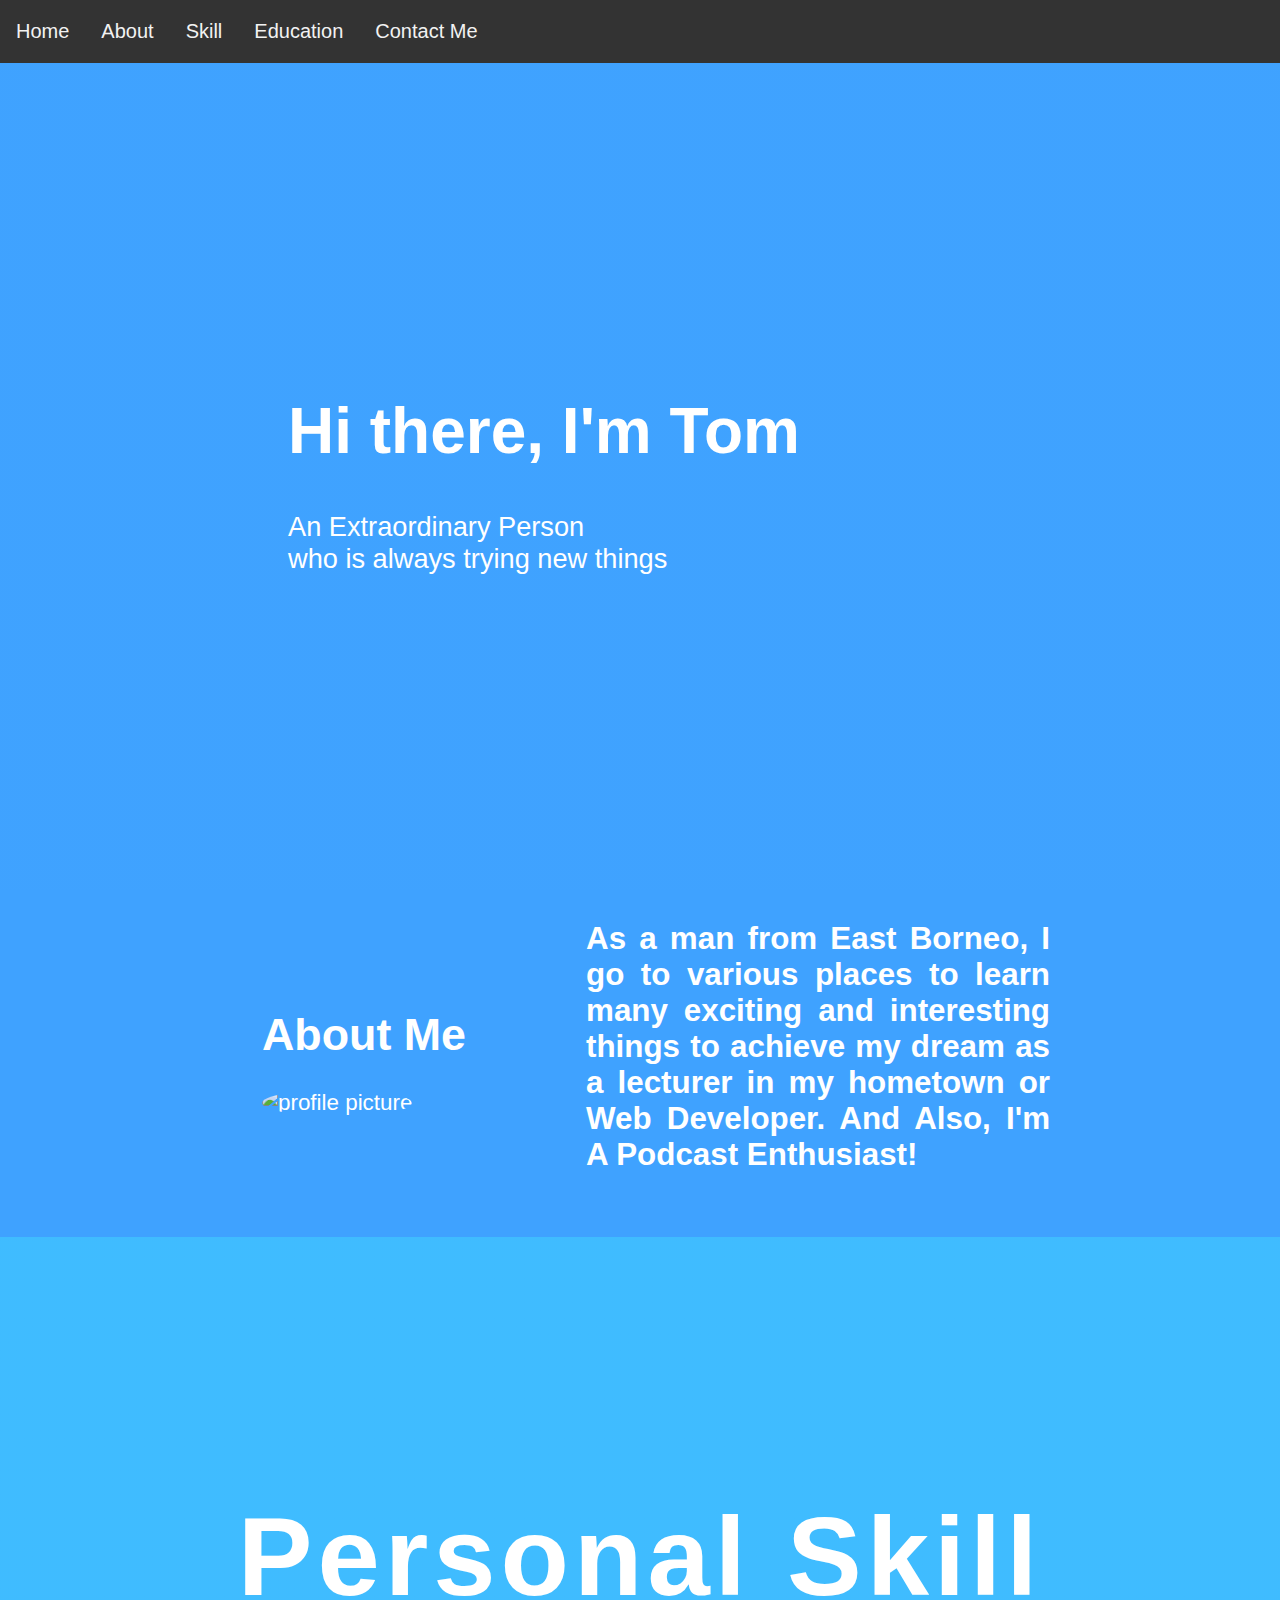
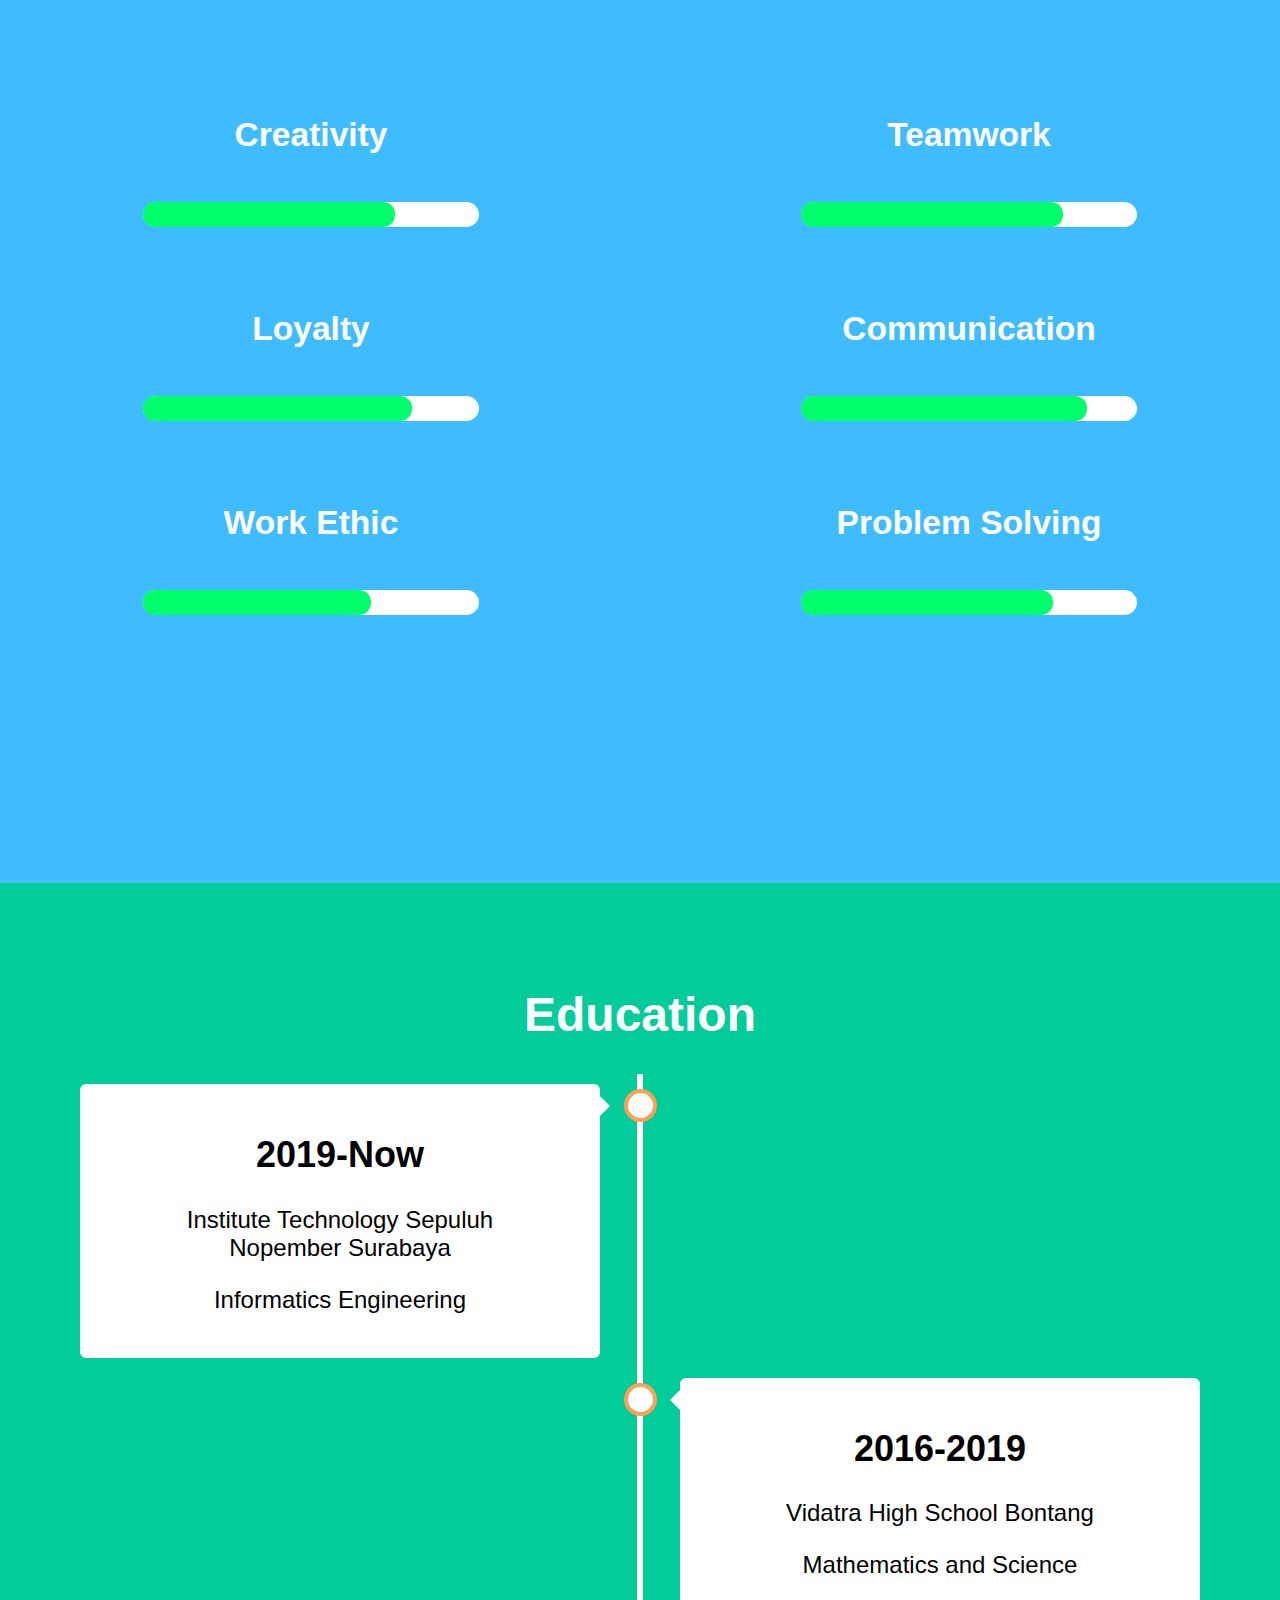
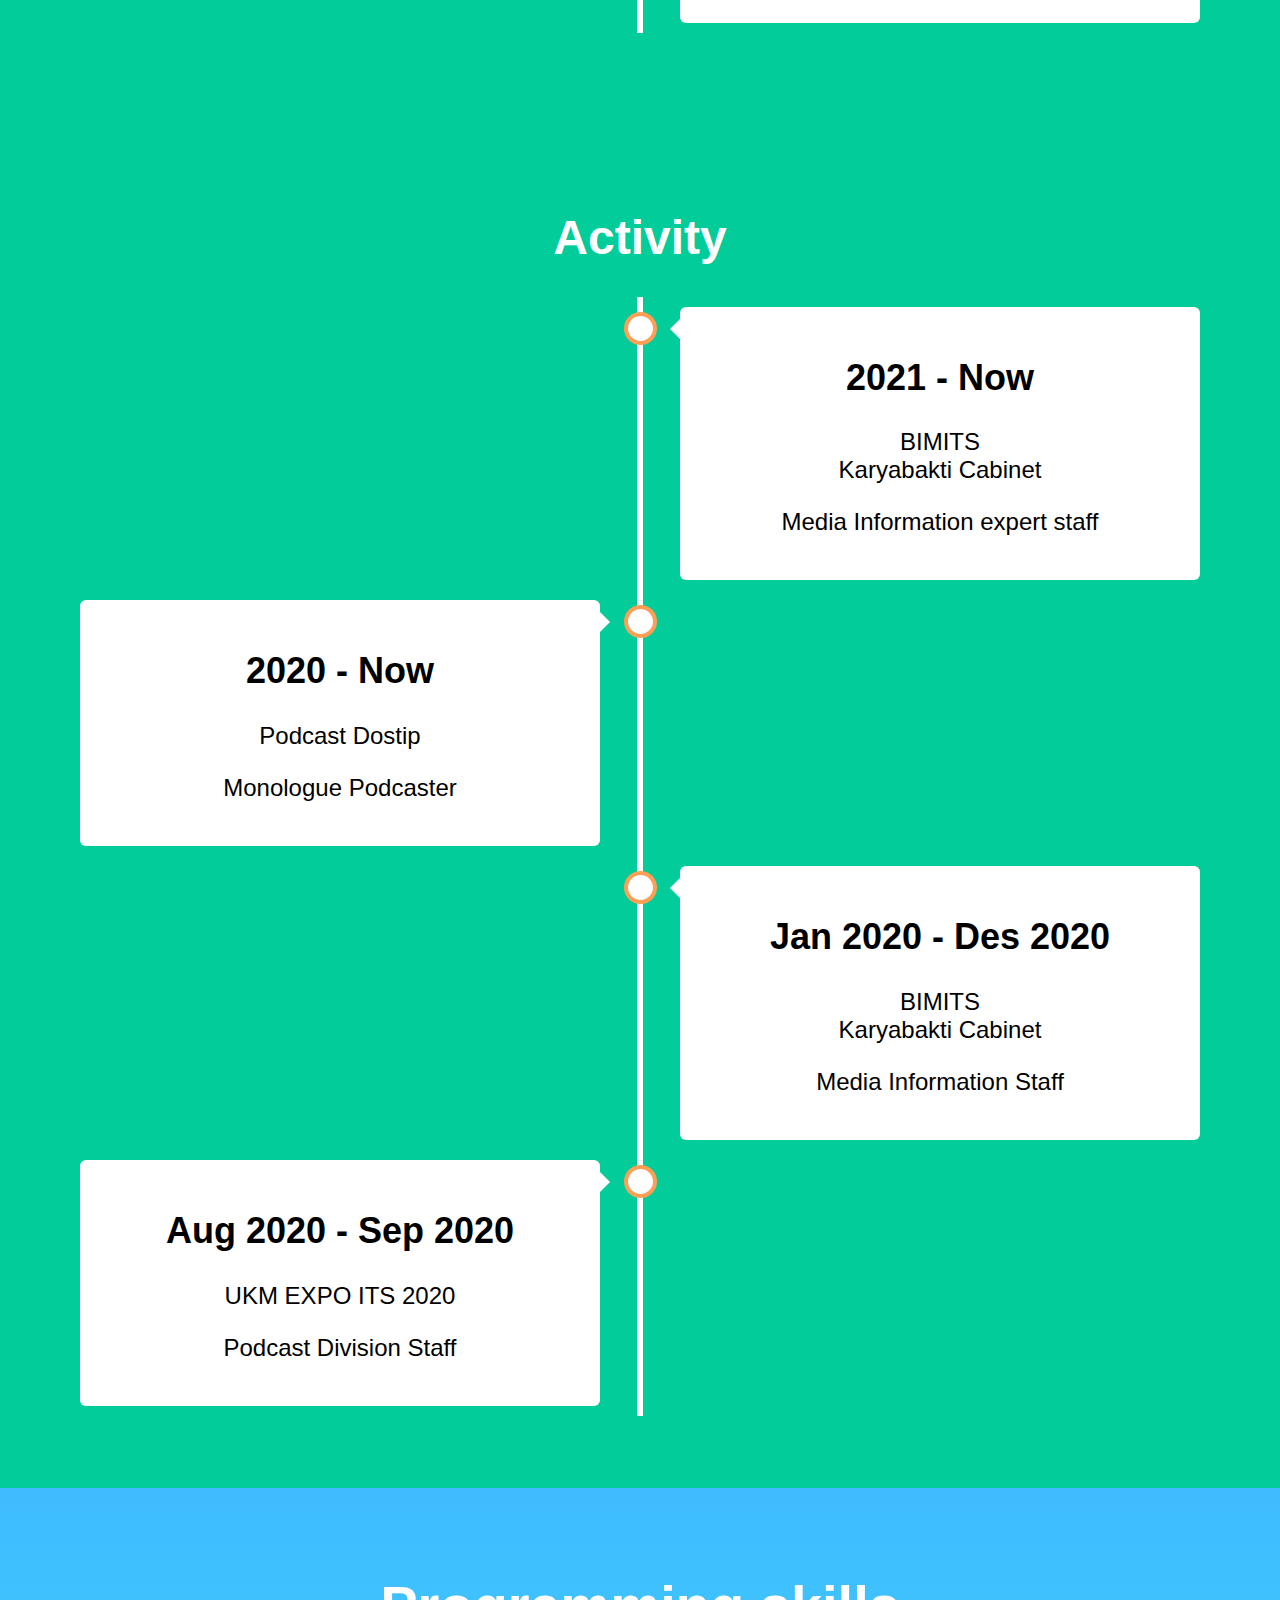
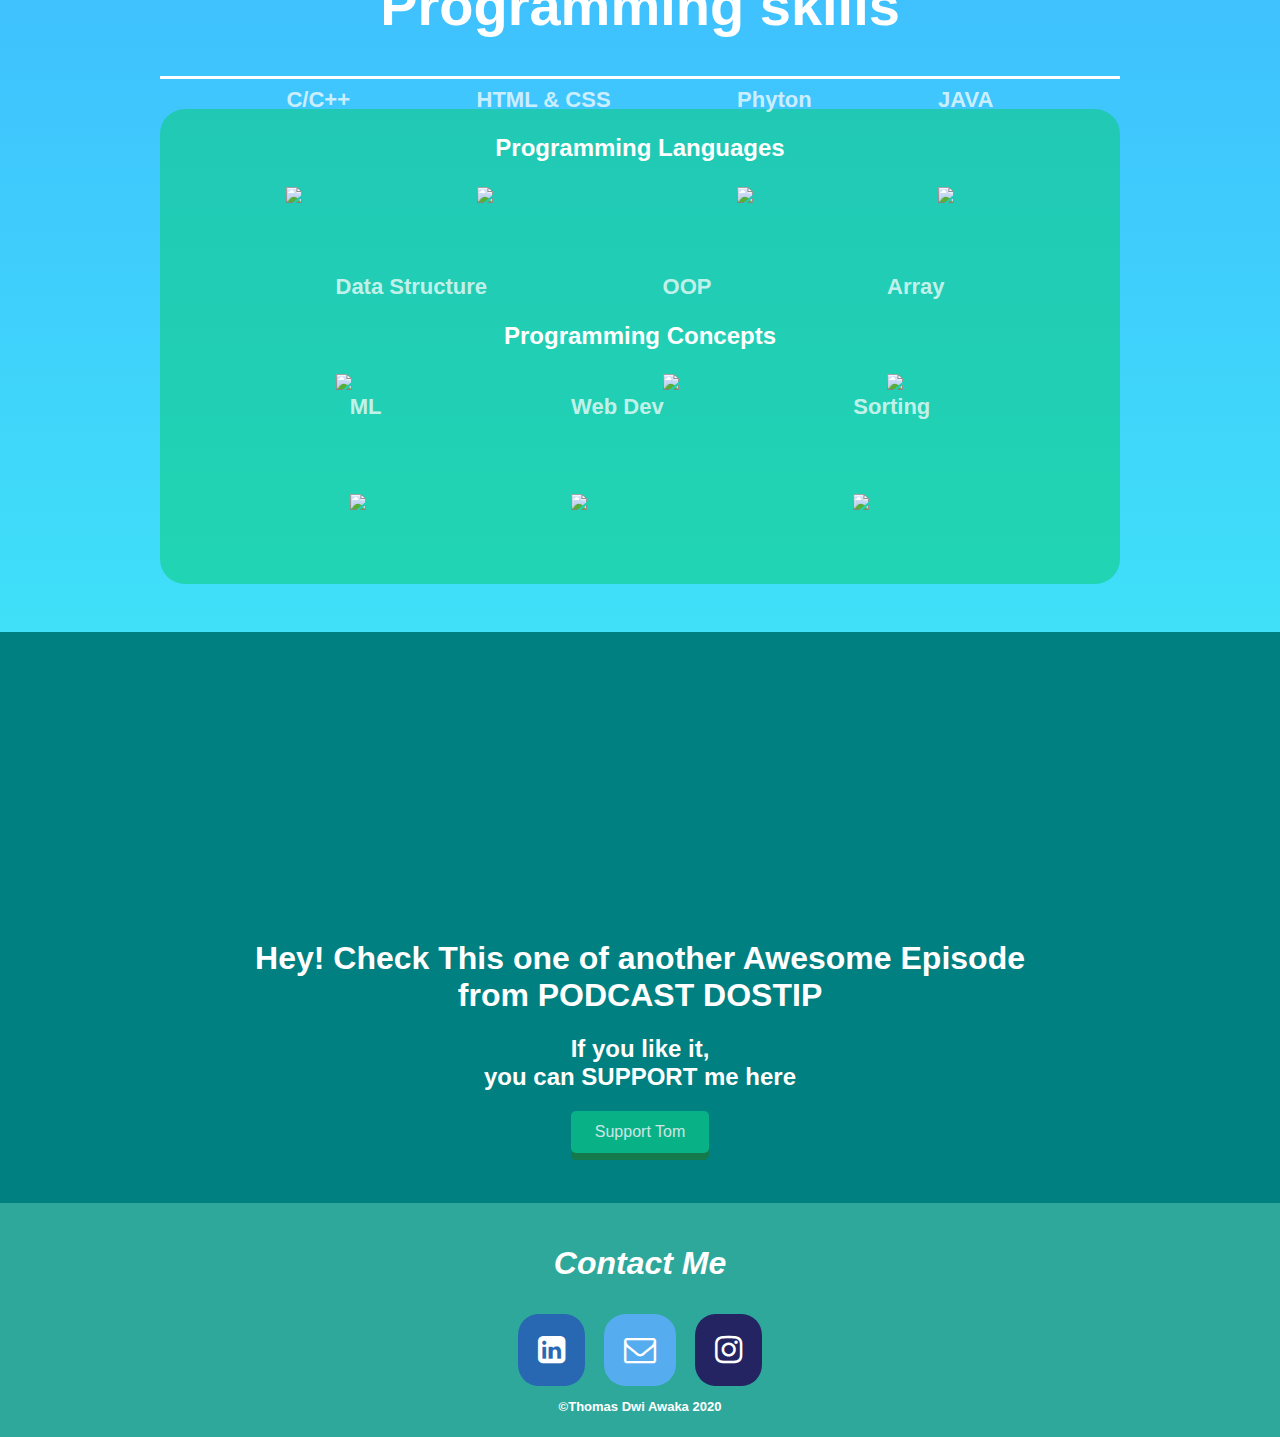
==== index.html @ e201f414 "Update index.html" ====
<!DOCTYPE html>
<html lang="en">
<head>
    <meta charset="UTF-8">
    <meta name="viewport" content="width=device-width, initial-scale=1.0">
    <title>Hello There!</title>
    <link rel="stylesheet" href="stylesheet.css">
    <link rel="stylesheet" href="https://use.fontawesome.com/releases/v5.5.0/css/all.css" integrity="sha384-B4dIYHKNBt8Bc12p+WXckhzcICo0wtJAoU8YZTY5qE0Id1GSseTk6S+L3BlXeVIU" crossorigin="anonymous">
    <link href="https://maxcdn.bootstrapcdn.com/font-awesome/4.7.0/css/font-awesome.min.css" rel="stylesheet" />
</head>
<link rel="icon" href="https://icons.iconarchive.com/icons/inipagi/job-seeker/1024/cv-icon.png" type="image/x-icon">
<body>
    <div class="topnav" id="myTopnav">
        <a href="#section0">Home</a>
        <a href="#section1">About</a>
        <a href="#section2">Skill</a>
        <a href="#section3">Education</a>
        <a href="#section4">Contact Me</a>
    </div>
    <div class="judul" id="section0">
        <div>
            <h1 style="font-size: 4em;">Hi there, I'm Tom</h1>
            <p style="font-size: 1.7em;">An Extraordinary Person<br>who is always trying new things</p>
        </div>
    </div>

    <div class="konten1">
        <div>
            <div class="container1"   id="section1" >
                <div>
                    <h1>About Me</h1>
                    <img src="picture/tom.jpg" alt="profile picture" width="315" height="360">
                </div>    
                <div class="datadiri">  
                    <p>
                        As a man from East Borneo, I go to various places to learn many exciting and interesting things
                        to achieve my dream as a lecturer in my hometown or Web Developer.
                         And Also, I'm A Podcast Enthusiast!
                    </p>
                </div>          
            </div>
        </div>
    </div> 
    <div class="konten2" >
            <div class="container2">
                <div>
                    <h1  id="section2">Personal Skill</h1>
                </div>
            
             <div class="split-kirint">
                <div class="skill">
                    <p>Creativity</p>
                    <progress value="75" max="100"></progress>
                </div>
                <div class="skill">
                    <p>Teamwork</p>
                    <progress value="78" max="100"></progress>
                </div>
                <div class="skill">
                    <p>Loyalty</p>
                    <progress  value="80" max="100"></progress>
                </div>

                    <div>
                        <p>Communication</p>
                        <progress value="85" max="100"></progress>
                    </div>
                    <div>
                        <p >Work Ethic</p>
                        <progress value="68" max="100"></progress>
                    </div>
                    <div>
                        <p>Problem Solving</p>
                        <progress value="75" max="100"></progress>
                    </div>
            </div>       
    </div>
</div>
    <div class="konten3" >
        <h1 id="section3">Education</h1>
    
        <div class="timeline">
            <div class="container left">
                <div class="content">
                    <h2>2019-Now</h2>
                    <p>Institute Technology
                        Sepuluh<br>Nopember Surabaya
                    </p>
                    <p>Informatics Engineering</p>
                </div>
            </div>
            <div class="container right">
                <div class="content">
                  <h2>2016-2019</h2>
                  <p>Vidatra  High School Bontang</p>
                  <p>Mathematics and Science</p>
                </div>
              </div>
        </div>
    </div>
    <div  class="konten3">
        <h1>Activity</h1>
        <div class="timeline">
            <div class="container right">
                <div class="content">
                    <h2>2021 - Now</h2>
                    <p>BIMITS<br>
                        Karyabakti Cabinet
                    </p>
                    <p>Media Information expert staff</p>
                </div>
            </div>
            <div class="container left">
                <div class="content">
                    <h2>2020 - Now</h2>
                    <p>Podcast Dostip
                    </p>
                    <p>Monologue Podcaster</p>
                </div>
            </div>
            <div class="container right">
                <div class="content">
                    <h2>Jan 2020 - Des 2020</h2>
                    <p>BIMITS<br>
                        Karyabakti Cabinet
                    </p>
                    <p>Media Information Staff</p>
                </div>
            </div>
            <div class="container left">
                <div class="content">
                  <h2>Aug 2020 - Sep 2020</h2>
                  <p>UKM EXPO ITS 2020</p>
                  <p>Podcast Division Staff </p>
                </div>
              </div>
        </div>
    </div>
    <div class="konten4">
        <div class="container4" >
            <div class="heading">
                <h1>Programming skills</h1>
            </div>
            
            <div class="bahasa">
                <h2>Programming Languages</h2>
                <div class="container-bhs">
                <div class="bhs">
                <img src="https://prog-8.com/images/html/advanced/jQuery.png">
                <p>C/C++</p>
                </div>
                <div class="bhs">
                    <img src="https://prog-8.com/images/html/advanced/jQuery.png">
                    <p>HTML & CSS</p>
                    </div>
                <div class="bhs">
                <img src="https://prog-8.com/images/html/advanced/jQuery.png">
                <p>Phyton</p>
                </div>
                <div class="bhs">
                    <img src="https://prog-8.com/images/html/advanced/jQuery.png">
                    <p>JAVA</p>
                    </div>
                </div>
                <h2>Programming Concepts</h2>
                <div class="container-bhs">
                    <div class="bhs">
                    <img src="https://prog-8.com/images/html/advanced/php.png">
                    <p>Data Structure</p>
                    </div>
                    <div class="bhs">
                        <img src="https://prog-8.com/images/html/advanced/php.png">
                        <p>OOP</p>
                        </div>
                        <div class="bhs">
                    <img src="https://prog-8.com/images/html/advanced/php.png">
                    <p>Array</p>
                    </div>
                </div>
                <div class="container-bhs">
                    <div class="bhs">
                        <img src="https://prog-8.com/images/html/advanced/php.png">
                        <p>ML</p>
                        </div>
                    <div class="bhs">
                        <img src="https://prog-8.com/images/html/advanced/php.png">
                        <p>Web Dev</p>
                        </div>
                        <div class="bhs">
                            <img src="https://prog-8.com/images/html/advanced/php.png">
                            <p>Sorting</p>
                            </div>
                    </div>
            </div>
        </div>
    </div>
    <div class="konten5" >
        <div id="section4">
            <iframe src="https://open.spotify.com/embed-podcast/show/3lpZRMMvK2L035WlaLeDBH" width="100%" height="232" frameborder="0" allowtransparency="true" allow="encrypted-media"></iframe>
        </div>
        <div class="caption">         
            <h1>Hey! Check This one of another Awesome Episode
            <br> from PODCAST DOSTIP
        </h1>
        <h2> If you like it,<br>
        you can SUPPORT me here
        </h2>
        <div  class="btn-wrapper" >           
            <a href="https://paymentku.com/page/?id=KU20052620794" target="_blank" rel="noopener noreferrer">
                <div class=" btn support" >
                    Support Tom
                </div>
            </a>          
        </div>
    </div>
    </div>
    <div class="sosmed" >
        <address>
        <p>Contact Me</p>
        <a href="https://www.linkedin.com/in/thomas-dwi-a-b5255412b/" target="_blank" rel="noopener noreferrer" class="fa fa-linkedin-square"></a>
        <a href="mailto:mastomcsc23@gmail.com" target="_blank" rel="noopener noreferrer" class="fa fa-envelope-o"></a>
        <a href="https://www.instagram.com/thomasdwi.a/" target="_blank" rel="noopener no refferrer" class="fa fa-instagram"></a>
    </address>
        <p class="Copyright">©Thomas Dwi Awaka 2020</p>
    </div>
</body>
</html>
---- stylesheet.css ----
html {
    scroll-behavior: smooth;
}

body {
    background: rgba(0,132,255,0.5);
    font-family: 'Montserrat', sans-serif;
    margin: 0;
}
.topnav {
    display: block;
    position: sticky;
    overflow: hidden;
    background-color: #333;
    /* animation: navAnimation .8s forwards 0s linear; */
}

.topnav a {
    float: left;
    display: block;
    color: #f2f2f2;
    text-align: center;
    padding: 20px 16px;
    text-decoration: none;
    font-size: 20px;
}

.judul {
    background: linear-gradient(
                rgba(0,132,255,0.5),
                rgba(0,132,255,0.5)),
                url(https://blog.reservasi.com/wp-content/uploads/2016/10/bontang-kalimantan.jpg);
    background-size: cover;            
    padding: 18em;
    color: #fff;
    /* animation: HeaderAnimation .8s forwards 0s ease; */
}

@media only screen and (max-width:800px){
  .judul{
    padding: 5em;
    text-align: center;
  }

}

.konten1 {
    background: rgba(0,132,255,0.5);
    padding: 0em 10em 2em 12em;
    color: white;
    
    /* animation: konten1Animation .8s forwards 0s linear; */
}

.container1{
  border-top: 10% ;
    display: flex;
    align-items: center;
    flex-direction: row;
    justify-content: space-evenly;
    font-size: 1.4em;
    
}


.container1 h1{
    text-align: center;
}

.container1 img {
    border-radius: 50%;
    max-width: 100%;
    height: auto;
}


.datadiri {
    margin-left: 50px;
    font-weight: bold;
    max-width: 50%;
    font-size: 1.4em;
    text-align: justify;
}
  
  /* If the screen size is 600px wide or less, set the font-size of <div> to 30px */
  @media screen and (max-width: 800px) {
    .container1{
      font-size: small;
    }
    .datadiri {
      font-size: medium;
    }
  }
  .konten2 {
    padding: 180px 0 100px 0;
    background: linear-gradient(
                rgba(0, 183, 255, 0.5),
                rgba(0, 183, 255, 0.5)),
                url(http://www.socialsamosa.com/wp-content/uploads/2014/08/office-teamwork-agency.jpg);
    background-size: cover;
    color: white;
    text-align: center;
    /* animation: konten1Animation .8s forwards 0s linear; */
}

.container2{
    
    padding : 0 15px;
    margin: 0 auto;
    width: 80%;
    font-size: 1.4em;
}

.container2 h1{
    font-size: 5em;
    text-align: center;
    margin-bottom: 80px;
    letter-spacing: 5px;

}

progress {
    display: block;
    margin: 2em auto;
    background-color: white;
    border-radius: 14px;
  }

  progress::-moz-progress-bar {
    border-radius: 12px;
    background: whitesmoke ;
  }
  @media screen and (-webkit-min-device-pixel-ratio:0) {
    progress {
      height: 25px;
    }
  }
  progress::-webkit-progress-bar {
      background: transparent;
  }  
  progress::-webkit-progress-value {  
    border-radius: 12px;
    background: #00ff6a ;
  }   

  .split-kirint { 
    position: relative;
    display: flex;
    flex-wrap: wrap;
    justify-content: space-between;
    line-height: 1px;
    text-align: center;
    font-size: 1.5em;
    font-weight: bold;
    margin-bottom: 100px;
}
@media screen and (max-width: 800px) {
  .split-kirint {
    justify-content: center;
    margin-bottom: 0px;
  } 
}
.konten3 {
  background-color: rgb(2, 204, 153);
  padding-top: 3em;
  padding-bottom: 3em;
  text-align: center;
  font-size: 1.5em;
  
}

.konten3 h1 {
  color : white;
}

* {
  box-sizing: border-box;
}

/* Garis Timeline */
.timeline {
  position: relative;
  max-width: 1200px;
  margin: 0 auto;
}

/* Garis Timeline */
.timeline::after {
  content: '';
  position: absolute;
  width: 6px;
  background-color: rgb(255, 255, 255);
  top: 0;
  bottom: 0;
  left: 50%;
  margin-left: -3px;
}

/* letak container putih*/
.container {
  padding: 10px 40px;
  position: relative;
  background-color: inherit;
  width: 50%;
}

/* lingkaran pada timeline */
.container::after {
  content: '';
  position: absolute;
  width: 25px;
  height: 25px;
  right: -17px;
  background-color: white;
  border: 4px solid #FF9F55;
  top: 15px;
  border-radius: 50%;
  z-index: 1;
}

/* untuk box kiri */
.left {
  left: 0;
}

/* untuk box kanan*/
.right {
  left: 50%;
}

/* menambahkan panah untuk box kiri */
.left::before {
  content: " ";
  height: 0;
  position: absolute;
  top: 22px;
  width: 0;
  z-index: 1;
  right: 30px;
  border: medium solid white;
  border-width: 10px 0 10px 10px;
  border-color: transparent transparent transparent white;
}

/*menambahkan panah untuk box kanan */
.right::before {
  content: " ";
  height: 0;
  position: absolute;
  top: 22px;
  width: 0;
  z-index: 1;
  left: 30px;
  border: medium solid white;
  border-width: 10px 10px 10px 0;
  border-color: transparent white transparent transparent;
}

/* memastikan lingkaran untuk container kanan*/
.right::after {
  left: -16px;
}

/* untuk isi konten */
.content {
  padding: 20px 30px;
  background-color: white;
  position: relative;
  border-radius: 6px;
}


/* Media queries - Responsive timeline jika lebar dibawah 600px */
@media screen and (max-width: 600px) {
/* timeline akan dibuat dikiri*/
  .timeline::after {
    left: 31px;
  }

/* Kontainer dibuat full-width */
  .container {
    width: 100%;
    padding-left: 70px;
    padding-right: 25px;
  }

/* Pastikan semua panah mengarah ke kiri*/
  .container::before {
    left: 60px;
    border: medium solid white;
    border-width: 10px 10px 10px 0;
    border-color: transparent white transparent transparent;
  }

/* untuk memastikan semua lingkaran ada spot yang sama */
  .left::after, .right::after {
    left: 15px;
  }

/* container kanan dibuat menyerupai container kiri */
  .right {
    left: 0%;
  }
}

.konten4{
  padding: 3em 10em; 
  background: linear-gradient(
                rgba(0, 183, 255, 0.5),
                rgba(0, 255, 242, 0.5)),
                url(https://www.techmagazines.net/wp-content/uploads/2019/10/Computer-Programming.jpg);
    background-size: cover;
    color: #fff;   
}

.heading {
  font-size: 28px;
  text-align: center;
  border-bottom-style: solid;
}



.bhs{
  margin-top: 30px;
  margin-bottom: 0px;
}
.bahasa {
  margin-top: 30px;
  background-color: rgba(3, 204, 110,0.5);
  border-radius: 25px;
}
.bahasa p {
  position: relative;
  top: -142px;
  text-align: center;
  color : rgba(255, 255, 255, 0.74);
  font-weight: bold;
  font-size: 22px;
}


.bahasa h2 {
  text-align: center;
  position: relative;
  top: 25px;
  bottom: 35px;
}

.container-bhs {
  display: flex;
  flex-wrap: wrap;
  justify-content: space-evenly;
}

.konten5{
  padding: 50px 100px ;
  background-color: teal;
}

.caption {
  color: white;
  text-align: center;
  margin: auto;
}

.btn{
  padding : 12px 24px;
  color : white;
  display : inline-block;
  opacity : 0.8;
  border-radius: 5px;
  cursor: pointer;
  box-shadow: 0 7px #1a7940;
}
.btn:hover  {
  opacity : 1;
}

.btn:active {
  box-shadow: none;
  position: relative;
  top: 7px;
}

.support {
  background-color : #0abe88;
}

.sosmed {
  background-color: rgb(47, 168, 156);
  padding: 10px ;
  color: white;
  text-align: center;
  font-size: 2em;
  font-weight: bold;
}


.fa {
  padding: 20px;
  font-size: 30px;
  /* width: 30px; */
  text-align: center;
  text-decoration: none;
  border-radius: 30%;
}

.fa:hover {
  opacity: 0.7;
}

.fa-linkedin-square      {
  background: #2867B2;
  color: white;
}

.fa-envelope-o {
  background: #55ACEE;
  color: white;
  margin: 0 10px;
}

.fa-instagram {
  background: rgb(35, 36, 97);
  color: white;
}

.Copyright {
  font-size: small;
}
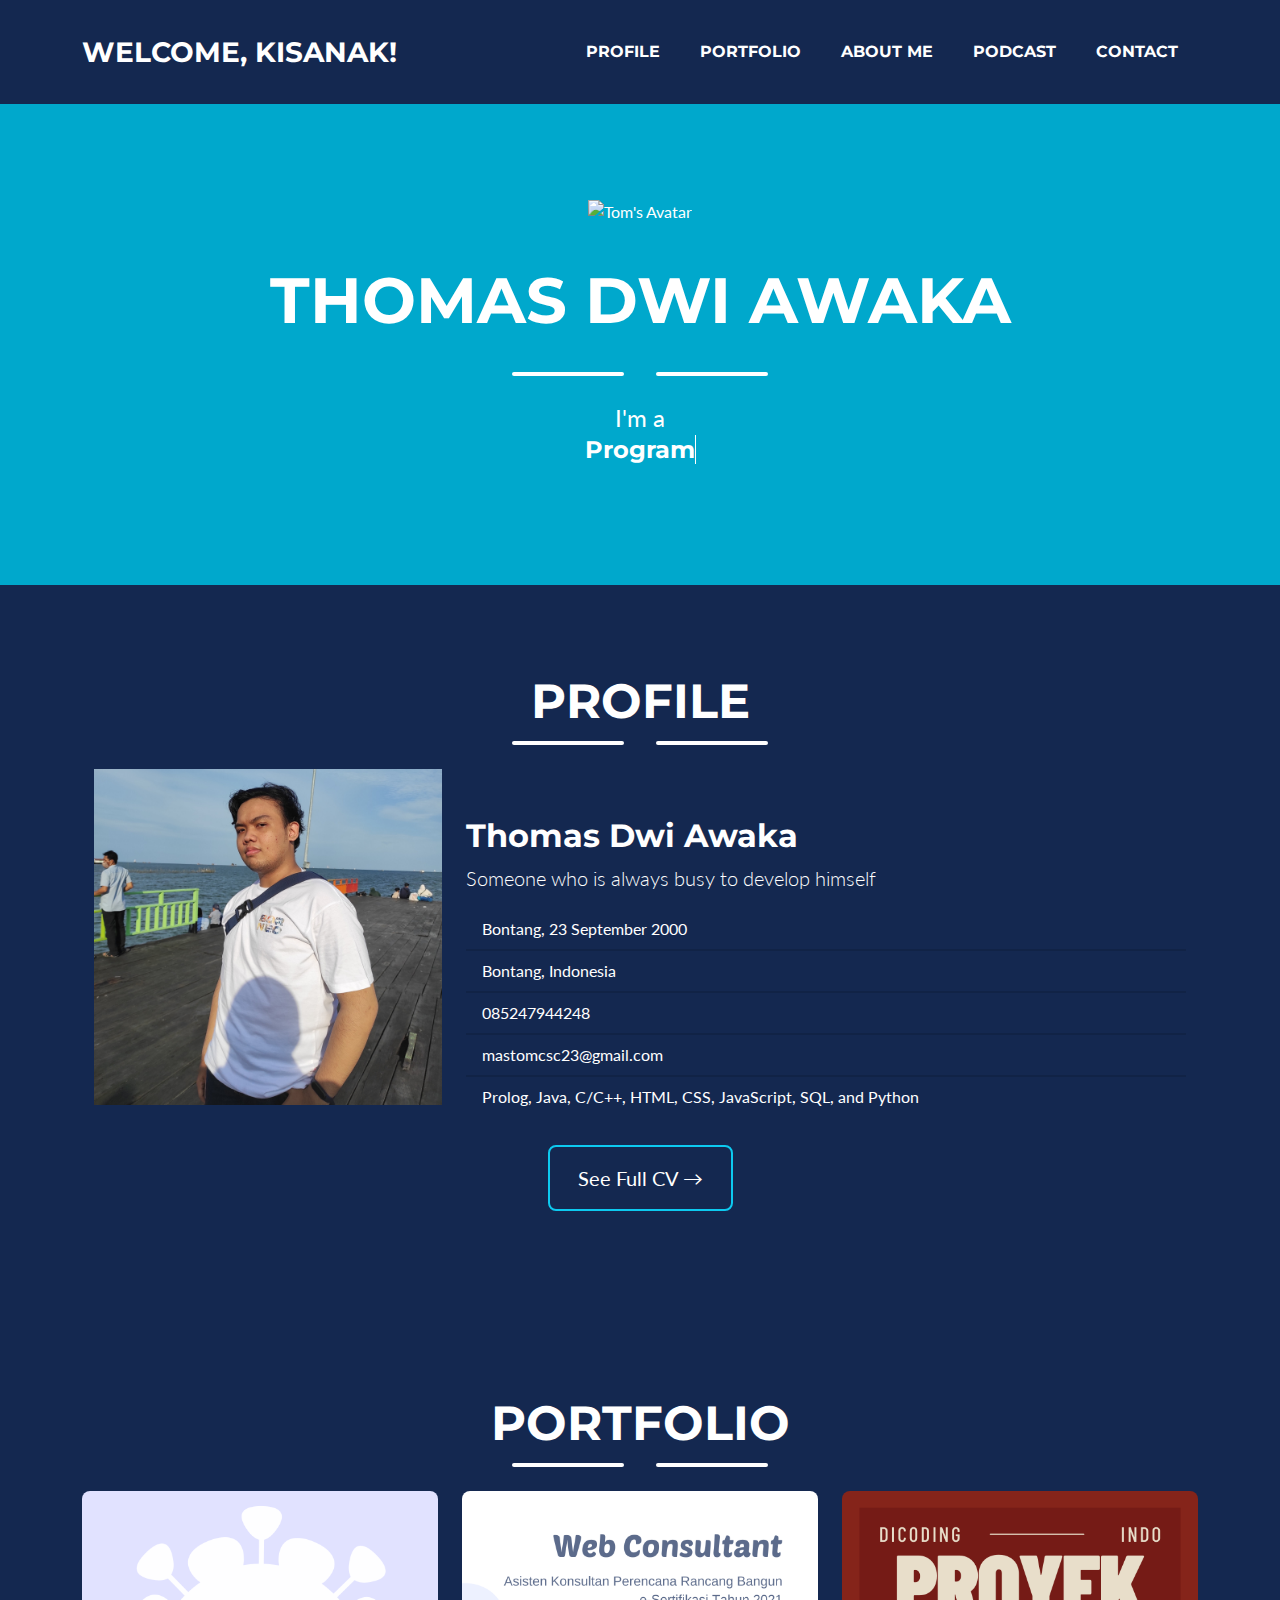
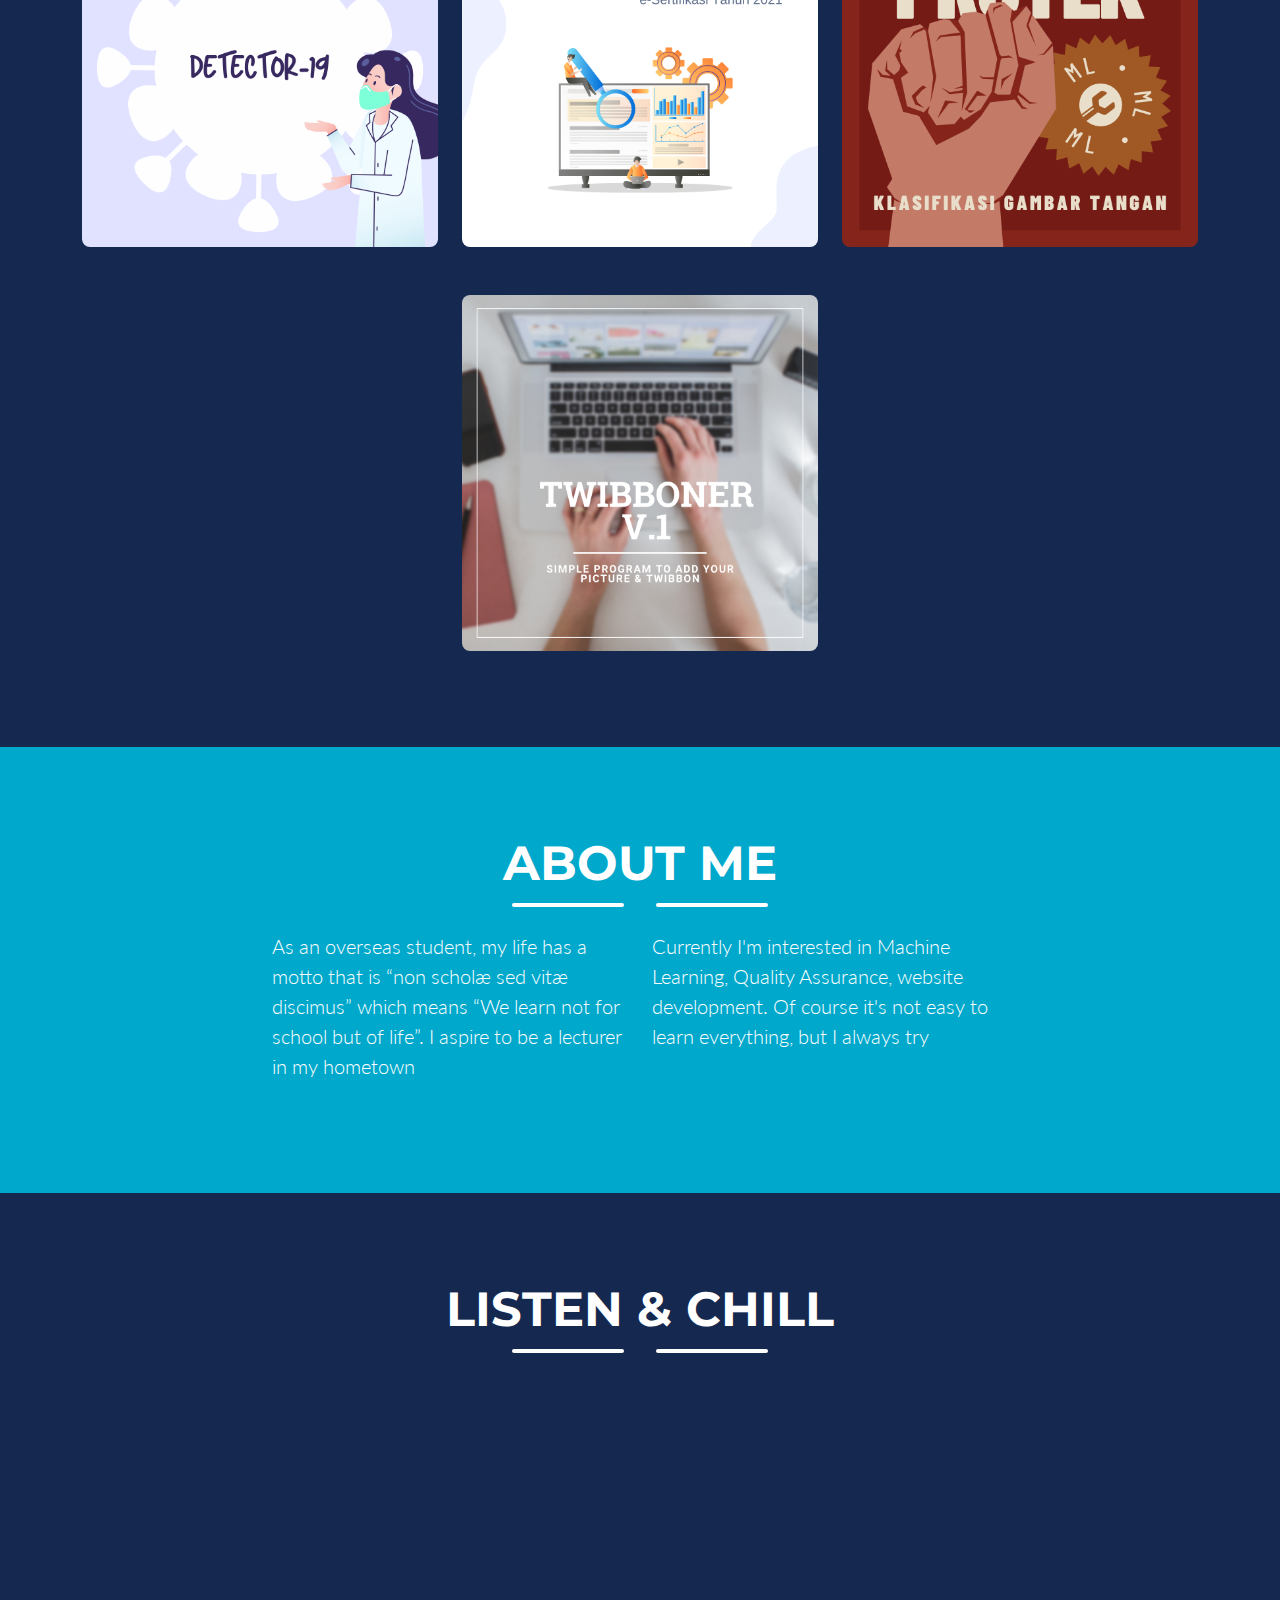
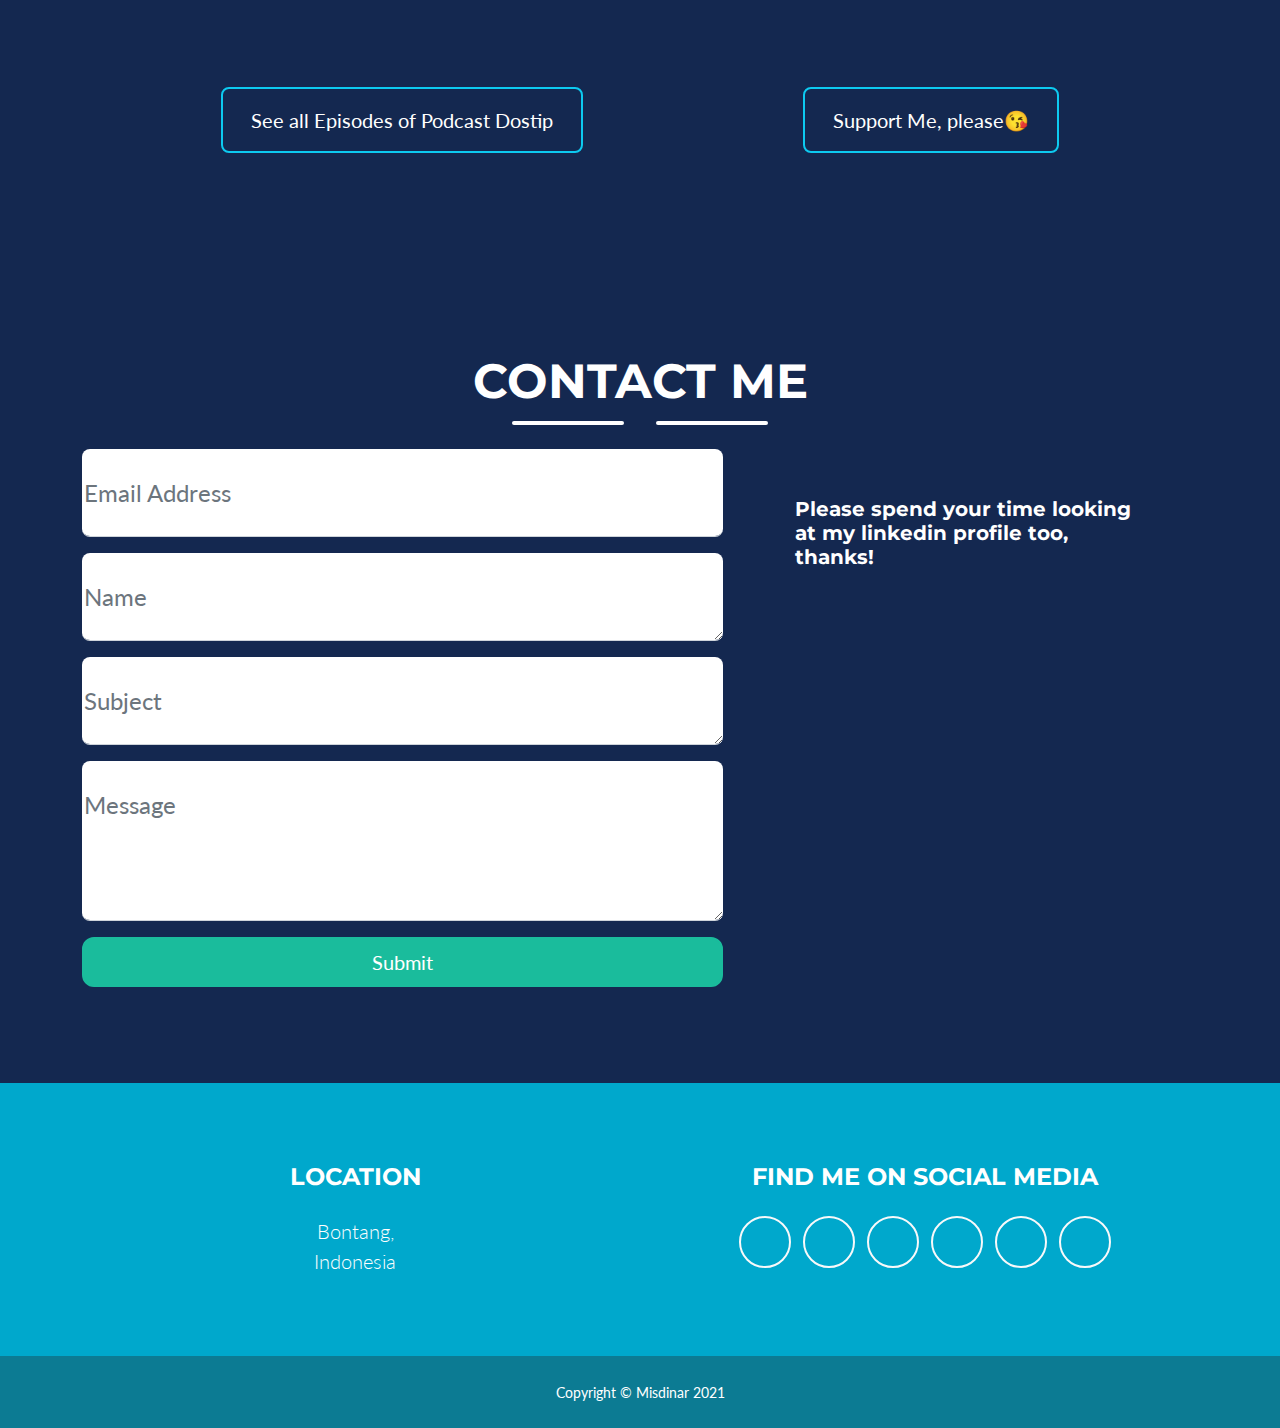
==== commit fdb7689d: "new version of my portfolio website" ====
--- a/index.html
+++ b/index.html
@@ -1,227 +1,247 @@
-<!DOCTYPE html>
-<html lang="en">
-<head>
-    <meta charset="UTF-8">
-    <meta name="viewport" content="width=device-width, initial-scale=1.0">
-    <title>Hello There!</title>
-    <link rel="stylesheet" href="stylesheet.css">
-    <link rel="stylesheet" href="https://use.fontawesome.com/releases/v5.5.0/css/all.css" integrity="sha384-B4dIYHKNBt8Bc12p+WXckhzcICo0wtJAoU8YZTY5qE0Id1GSseTk6S+L3BlXeVIU" crossorigin="anonymous">
-    <link href="https://maxcdn.bootstrapcdn.com/font-awesome/4.7.0/css/font-awesome.min.css" rel="stylesheet" />
-</head>
-<link rel="icon" href="https://icons.iconarchive.com/icons/inipagi/job-seeker/1024/cv-icon.png" type="image/x-icon">
-<body>
-    <div class="topnav" id="myTopnav">
-        <a href="#section0">Home</a>
-        <a href="#section1">About</a>
-        <a href="#section2">Skill</a>
-        <a href="#section3">Education</a>
-        <a href="#section4">Contact Me</a>
-    </div>
-    <div class="judul" id="section0">
-        <div>
-            <h1 style="font-size: 4em;">Hi there, I'm Tom</h1>
-            <p style="font-size: 1.7em;">An Extraordinary Person<br>who is always trying new things</p>
-        </div>
-    </div>
-
-    <div class="konten1">
-        <div>
-            <div class="container1"   id="section1" >
-                <div>
-                    <h1>About Me</h1>
-                    <img src="picture/tom.jpg" alt="profile picture" width="315" height="360">
-                </div>    
-                <div class="datadiri">  
-                    <p>
-                        As a man from East Borneo, I go to various places to learn many exciting and interesting things
-                        to achieve my dream as a lecturer in my hometown or Web Developer.
-                         And Also, I'm A Podcast Enthusiast!
-                    </p>
-                </div>          
-            </div>
-        </div>
-    </div> 
-    <div class="konten2" >
-            <div class="container2">
-                <div>
-                    <h1  id="section2">Personal Skill</h1>
-                </div>
-            
-             <div class="split-kirint">
-                <div class="skill">
-                    <p>Creativity</p>
-                    <progress value="75" max="100"></progress>
-                </div>
-                <div class="skill">
-                    <p>Teamwork</p>
-                    <progress value="78" max="100"></progress>
-                </div>
-                <div class="skill">
-                    <p>Loyalty</p>
-                    <progress  value="80" max="100"></progress>
-                </div>
-
-                    <div>
-                        <p>Communication</p>
-                        <progress value="85" max="100"></progress>
-                    </div>
-                    <div>
-                        <p >Work Ethic</p>
-                        <progress value="68" max="100"></progress>
-                    </div>
-                    <div>
-                        <p>Problem Solving</p>
-                        <progress value="75" max="100"></progress>
-                    </div>
-            </div>       
-    </div>
-</div>
-    <div class="konten3" >
-        <h1 id="section3">Education</h1>
-    
-        <div class="timeline">
-            <div class="container left">
-                <div class="content">
-                    <h2>2019-Now</h2>
-                    <p>Institute Technology
-                        Sepuluh<br>Nopember Surabaya
-                    </p>
-                    <p>Informatics Engineering</p>
-                </div>
-            </div>
-            <div class="container right">
-                <div class="content">
-                  <h2>2016-2019</h2>
-                  <p>Vidatra  High School Bontang</p>
-                  <p>Mathematics and Science</p>
-                </div>
-              </div>
-        </div>
-    </div>
-    <div  class="konten3">
-        <h1>Activity</h1>
-        <div class="timeline">
-            <div class="container right">
-                <div class="content">
-                    <h2>2021 - Now</h2>
-                    <p>BIMITS<br>
-                        Karyabakti Cabinet
-                    </p>
-                    <p>Media Information expert staff</p>
-                </div>
-            </div>
-            <div class="container left">
-                <div class="content">
-                    <h2>2020 - Now</h2>
-                    <p>Podcast Dostip
-                    </p>
-                    <p>Monologue Podcaster</p>
-                </div>
-            </div>
-            <div class="container right">
-                <div class="content">
-                    <h2>Jan 2020 - Des 2020</h2>
-                    <p>BIMITS<br>
-                        Karyabakti Cabinet
-                    </p>
-                    <p>Media Information Staff</p>
-                </div>
-            </div>
-            <div class="container left">
-                <div class="content">
-                  <h2>Aug 2020 - Sep 2020</h2>
-                  <p>UKM EXPO ITS 2020</p>
-                  <p>Podcast Division Staff </p>
-                </div>
-              </div>
-        </div>
-    </div>
-    <div class="konten4">
-        <div class="container4" >
-            <div class="heading">
-                <h1>Programming skills</h1>
-            </div>
-            
-            <div class="bahasa">
-                <h2>Programming Languages</h2>
-                <div class="container-bhs">
-                <div class="bhs">
-                <img src="https://prog-8.com/images/html/advanced/jQuery.png">
-                <p>C/C++</p>
-                </div>
-                <div class="bhs">
-                    <img src="https://prog-8.com/images/html/advanced/jQuery.png">
-                    <p>HTML & CSS</p>
-                    </div>
-                <div class="bhs">
-                <img src="https://prog-8.com/images/html/advanced/jQuery.png">
-                <p>Phyton</p>
-                </div>
-                <div class="bhs">
-                    <img src="https://prog-8.com/images/html/advanced/jQuery.png">
-                    <p>JAVA</p>
-                    </div>
-                </div>
-                <h2>Programming Concepts</h2>
-                <div class="container-bhs">
-                    <div class="bhs">
-                    <img src="https://prog-8.com/images/html/advanced/php.png">
-                    <p>Data Structure</p>
-                    </div>
-                    <div class="bhs">
-                        <img src="https://prog-8.com/images/html/advanced/php.png">
-                        <p>OOP</p>
-                        </div>
-                        <div class="bhs">
-                    <img src="https://prog-8.com/images/html/advanced/php.png">
-                    <p>Array</p>
-                    </div>
-                </div>
-                <div class="container-bhs">
-                    <div class="bhs">
-                        <img src="https://prog-8.com/images/html/advanced/php.png">
-                        <p>ML</p>
-                        </div>
-                    <div class="bhs">
-                        <img src="https://prog-8.com/images/html/advanced/php.png">
-                        <p>Web Dev</p>
-                        </div>
-                        <div class="bhs">
-                            <img src="https://prog-8.com/images/html/advanced/php.png">
-                            <p>Sorting</p>
-                            </div>
-                    </div>
-            </div>
-        </div>
-    </div>
-    <div class="konten5" >
-        <div id="section4">
-            <iframe src="https://open.spotify.com/embed-podcast/show/3lpZRMMvK2L035WlaLeDBH" width="100%" height="232" frameborder="0" allowtransparency="true" allow="encrypted-media"></iframe>
-        </div>
-        <div class="caption">         
-            <h1>Hey! Check This one of another Awesome Episode
-            <br> from PODCAST DOSTIP
-        </h1>
-        <h2> If you like it,<br>
-        you can SUPPORT me here
-        </h2>
-        <div  class="btn-wrapper" >           
-            <a href="https://paymentku.com/page/?id=KU20052620794" target="_blank" rel="noopener noreferrer">
-                <div class=" btn support" >
-                    Support Tom
-                </div>
-            </a>          
-        </div>
-    </div>
-    </div>
-    <div class="sosmed" >
-        <address>
-        <p>Contact Me</p>
-        <a href="https://www.linkedin.com/in/thomas-dwi-a-b5255412b/" target="_blank" rel="noopener noreferrer" class="fa fa-linkedin-square"></a>
-        <a href="mailto:mastomcsc23@gmail.com" target="_blank" rel="noopener noreferrer" class="fa fa-envelope-o"></a>
-        <a href="https://www.instagram.com/thomasdwi.a/" target="_blank" rel="noopener no refferrer" class="fa fa-instagram"></a>
-    </address>
-        <p class="Copyright">©Thomas Dwi Awaka 2020</p>
-    </div>
-</body>
-</html>
+<!doctype html>
+<html lang="en">
+  <head>
+    <!-- Required meta tags -->
+    <meta charset="utf-8">
+    <meta name="viewport" content="width=device-width, initial-scale=1, shrink-to-fit=no">
+
+    <!-- Core theme CSS (includes Bootstrap)-->
+    <link rel="stylesheet" href="assets/fontawesome-free-5.8.1-web/fontawesome-free-5.8.1-web/css/all.css"/>
+    <link href="css/styles.css" rel="stylesheet"/>
+    <link href="css/custom.css" rel="stylesheet"/>
+    <!-- <link href="css/all.css" rel="stylesheet"/> -->
+    <link rel="icon" type="image/x-icon" href="assets\notebook.png"/>
+    <!-- Font Awesome icons (free version)-->
+    <script src="https://use.fontawesome.com/releases/v5.15.1/js/all.js" crossorigin="anonymous"></script>
+    <!-- linkedin -->
+    <script src="https://platform.linkedin.com/badges/js/profile.js" async defer type="text/javascript"></script>
+    <!-- Google fonts-->
+    <link href="https://fonts.googleapis.com/css?family=Montserrat:400,700" rel="stylesheet" type="text/css"/>
+    <link href="https://fonts.googleapis.com/css?family=Lato:400,700,400italic,700italic" rel="stylesheet" type="text/css"/>   
+    <title>Portofolio - Thomas Dwi</title>
+  </head>
+  <body id="page-top" class="bg-secondary">
+    <!-- Optional JavaScript; choose one of the two! -->
+
+    <!-- Option 1: jQuery and Bootstrap Bundle (includes Popper) -->
+    <!-- <script src="https://code.jquery.com/jquery-3.5.1.slim.min.js" integrity="sha384-DfXdz2htPH0lsSSs5nCTpuj/zy4C+OGpamoFVy38MVBnE+IbbVYUew+OrCXaRkfj" crossorigin="anonymous"></script>
+    <script src="https://cdn.jsdelivr.net/npm/bootstrap@4.5.3/dist/js/bootstrap.bundle.min.js" integrity="sha384-ho+j7jyWK8fNQe+A12Hb8AhRq26LrZ/JpcUGGOn+Y7RsweNrtN/tE3MoK7ZeZDyx" crossorigin="anonymous"></script> -->
+
+    <!-- Option 2: jQuery, Popper.js, and Bootstrap JS
+    <script src="https://code.jquery.com/jquery-3.5.1.slim.min.js" integrity="sha384-DfXdz2htPH0lsSSs5nCTpuj/zy4C+OGpamoFVy38MVBnE+IbbVYUew+OrCXaRkfj" crossorigin="anonymous"></script>
+    <script src="https://cdn.jsdelivr.net/npm/popper.js@1.16.1/dist/umd/popper.min.js" integrity="sha384-9/reFTGAW83EW2RDu2S0VKaIzap3H66lZH81PoYlFhbGU+6BZp6G7niu735Sk7lN" crossorigin="anonymous"></script>
+    <script src="https://cdn.jsdelivr.net/npm/bootstrap@4.5.3/dist/js/bootstrap.min.js" integrity="sha384-w1Q4orYjBQndcko6MimVbzY0tgp4pWB4lZ7lr30WKz0vr/aWKhXdBNmNb5D92v7s" crossorigin="anonymous"></script>
+    -->
+    <nav class="navbar navbar-expand-lg bg-secondary text-uppercase fixed-top" id="mainNav">
+    <div class="container">
+        <!-- Content here -->
+        <a href="#page-top" title="Home" class="navbar-brand js-scroll-trigger">Welcome, Kisanak!</a>
+        <button
+          title="Toggle Navbar"
+          class="navbar-toggler navbar-toggler-right text-uppercase font-weight-bold bg-primary text-white rounded"
+          type="button"
+          data-toggle="collapse"
+          data-target="#navbarResponsive"
+          aria-controls="navbarResponsive"
+          aria-expanded="false"
+          aria-label="Toggle navigation"
+        > Menu
+        <i class="fas fa-bars"></i>
+    </button>
+    <div class="collapse navbar-collapse" id="navbarResponsive">
+        <ul class="navbar-nav ms-auto">
+          <li class="nav-item mx-0 mx-lg-1">
+            <a
+              title="Go to Thomas's Resume"
+              class="nav-link py-3 px-0 px-lg-3 rounded js-scroll-trigger"
+              href="#resume"
+              >Profile</a
+            >
+          </li>
+          <li class="nav-item mx-0 mx-lg-1">
+            <a
+              title="Go to Thomas's Portofolio"
+              class="nav-link py-3 px-0 px-lg-3 rounded js-scroll-trigger"
+              href="#portfolio"
+              >Portfolio</a
+            >
+          </li>
+          <li class="nav-item mx-0 mx-lg-1">
+            <a
+              title="About Thomas"
+              class="nav-link py-3 px-0 px-lg-3 rounded js-scroll-trigger"
+              href="#about"
+              >About Me</a
+            >
+          </li>
+          <li class="nav-item mx-0 mx-lg-1">
+            <a
+              title="Listen an episode now"
+              class="nav-link py-3 px-0 px-lg-3 rounded js-scroll-trigger"
+              href="#podcast"
+              >Podcast</a
+            >
+          </li>
+          <li class="nav-item mx-0 mx-lg-1">
+            <a
+              title="Contact Thomas Dwi Awaka"
+              class="nav-link py-3 px-0 px-lg-3 rounded js-scroll-trigger"
+              href="#contact"
+              >Contact</a
+            >
+          </li>
+        </ul>
+      </div>
+    </nav>
+      <header class="masthead bg-primary text-white text-center">
+        <div class="container d-flex align-items-center flex-column">
+          <!-- Masthead Avatar Image-->
+          <img title="Tom's Avatar" class="mb-5" src='https://avataaars.io/?avatarStyle=Circle&topType=ShortHairShortWaved&accessoriesType=Blank&hairColor=Black&facialHairType=BeardLight&facialHairColor=Black&clotheType=BlazerShirt&eyeType=Surprised&eyebrowType=RaisedExcitedNatural&mouthType=Eating&skinColor=Tanned'/>
+          <!-- Masthead Heading-->
+          <h1 class="masthead-heading text-uppercase mb-0">Thomas Dwi Awaka</h1>
+          <br>
+          <!-- Icon Divider-->
+          <div class="divider-custom divider-light">
+            <div class="divider-custom-line"></div>
+            <div class="divider-custom-icon"><i class="fas fa-star"></i></div>
+            <div class="divider-custom-icon"><i class="fas fa-star"></i></div>
+            <div class="divider-custom-line"></div>
+          </div>
+          <!-- Masthead Subheading-->
+          
+        
+          <p class="masthead-subheading font-weight-light mb-0 ">
+            I'm a
+            <h4 class="typewrite " data-period="1000" data-type='[ "Programmer", " Junior Web Developer", "Quality Assuerance", "Podcaster" ]'>
+                <span class="wrap"></span>
+            </h4>
+          </p>
+        </div>
+      </header>
+      <!-- Resume -->
+    <section class="page-section resume " id="resume">
+        <div class="container px-4">
+          <h2 class="page-section-heading text-center text-uppercase text-white mb-0">Profile</h2>
+          <!-- Icon Divider-->
+          <div class="divider-custom divider-light">
+            <div class="divider-custom-line"></div>
+            <div class="divider-custom-icon"><i class="fas fa-star"></i></div>
+            <div class="divider-custom-line"></div>
+          </div>
+          <!-- Resume Content -->
+          <div class="row">
+            <div class="col-lg-4 ml-4">
+              <p class="lead text-center">
+                <img title="Thomas Dwi Awaka" class="img-fluid" src="assets/img/Tom_baju_bebas.jpg" alt="Thomas's pict" />
+              </p>
+            </div>
+            <div class="col-lg-8  mr-auto">
+              <h2 class="mt-5 text-white">Thomas Dwi Awaka</h2>
+              <p class="lead lead-blue text-white">
+                Someone who is always busy to develop himself
+              </p>
+              <ul class="list-group list-group-flush  ">
+                <li class="list-group-item list-group-item-dark text-white">
+                  <i class="fas fa-birthday-cake mr-2"></i> Bontang, 23 September 2000
+                </li>
+                <li class="list-group-item list-group-item-dark text-white">
+                  <i class="fas fa-map-marker-alt"></i> Bontang, Indonesia
+                </li>
+                <li class="list-group-item list-group-item-dark text-white">
+                  <i class="fas fa-mobile-alt"></i> 085247944248
+                </li>
+                <li class="list-group-item list-group-item-dark text-white">
+                  <i class="fas fa-envelope"></i> mastomcsc23@gmail.com
+                </li>
+                <li class="list-group-item list-group-item-dark text-white">
+                    <i class="fas fa-code"></i> Prolog, Java, C/C++, HTML, CSS, JavaScript, SQL, and Python
+                  </li>
+              </ul>
+            </div>
+          </div>
+          <!-- Resume Content Bottom -->
+          <div class="text-center mt-4">
+            <a
+              title="Go to Thomas's Full Resume"
+              class="btn btn-xl btn-outline-info"
+              target="_blank"
+              href="https://doc-0s-90-docs.googleusercontent.com/docs/securesc/21g2v60dr1fk3b7puao90du9ib5h8tqv/2ekp3b3m0sas65im3d2t9163jvv3j126/1630925775000/06122035603326800546/06122035603326800546/1DhWh7gKIkK2_9b6DF1jq4pu7aik1_f6t?e=download&authuser=0&nonce=gt4n34ant09ma&user=06122035603326800546&hash=ov8pbn7sobub1che7s2h38488sbu1uft">
+              See Full CV &rarr;
+            </a>
+          </div>
+
+        </div>
+      </section>
+      <div w3-include-html="layouts\include\portfolio.html"></div>
+            <!-- About Section-->
+            <section class="page-section bg-primary text-white mb-0" id="about">
+                <div class="container">
+                    <!-- About Section Heading-->
+                    <h2 class="page-section-heading text-center text-uppercase text-white">About Me</h2>
+                    <!-- Icon Divider-->
+                    <div class="divider-custom divider-light">
+                        <div class="divider-custom-line"></div>
+                        <div class="divider-custom-icon"><i class="fas fa-star"></i></div>
+                        <div class="divider-custom-line"></div>
+                    </div>
+                    <!-- About Section Content-->
+                    <div class="row">
+                        <div class="col-lg-4 ms-auto"><p class="lead">As an overseas student, my life has a motto that is “non scholæ sed vitæ discimus” which means “We learn not for school but of life”. I aspire to be a lecturer in my hometown</p></div>
+                        <div class="col-lg-4 me-auto"><p class="lead">Currently I'm interested in Machine Learning, Quality Assurance, website development. Of course it's not easy to learn everything, but I always try</p></div>
+                    </div>
+                </div>
+            </section>
+        <!-- Podcast section -->
+        <section class="page-section" id="podcast">
+            <div class="container">
+                <!-- Contact Section Heading-->
+                <h2 class="page-section-heading text-center text-uppercase text-white">Listen & Chill</h2>
+                <!-- Icon Divider-->
+                <div class="divider-custom divider-light pb-5">
+                    <div class="divider-custom-line"></div>
+                    <div class="divider-custom-icon"><i class="fas fa-star"></i></div>
+                    <div class="divider-custom-icon"><i class="fas fa-star"></i></div>
+                    <div class="divider-custom-icon"><i class="fas fa-star"></i></div>
+                    <div class="divider-custom-icon"><i class="fas fa-star"></i></div>
+                    <div class="divider-custom-icon"><i class="fas fa-star"></i></div>
+                    <div class="divider-custom-line"></div>
+                </div>
+                <iframe src="https://open.spotify.com/embed/episode/28Yl3uSnWsoiidEGIlf4cL" width="100%" height="232" frameBorder="0" allowtransparency="true" allow="encrypted-media"></iframe>
+                </div>
+                <div class="text-center mt-4 d-flex justify-content-evenly">
+                    <a title="See My Podcast" class="btn btn-xl btn-outline-info mb-3" target="_blank" href="https://open.spotify.com/show/3lpZRMMvK2L035WlaLeDBH?si=S2PUqf2TT0-ehzA3Fp6aJA&dl_branch=1">
+                      See all Episodes of Podcast Dostip
+                    </a>
+                    <a title="Support Me!" class="btn btn-xl btn-outline-info mb-3" target="_blank" href="https://saweria.co/Tomking">
+                        Support Me, please😘
+                    </a>
+                  </div>
+        </section>
+        <div w3-include-html="layouts\include\contact.html"></div>
+        <div w3-include-html="layouts\include\footer.html"></div>
+          <!-- Scroll to Top Button (Only visible on small and extra-small screen sizes)-->
+          <div class="scroll-to-top d-lg-none position-fixed">
+            <a
+              title="Go Up"
+              class="js-scroll-trigger d-block text-center text-white rounded"
+              href="#page-top"
+              ><i class="fa fa-chevron-up"></i
+            ></a>
+          </div>
+          <div w3-include-html="layouts\include\models.html"></div>
+        <!-- Bootstrap core JS-->
+        <script src="https://cdn.jsdelivr.net/npm/bootstrap@5.1.0/dist/js/bootstrap.bundle.min.js"></script>
+        <!-- Core theme JS-->
+        <script src="js/scripts.js"></script>
+        <!-- Bootstrap core JS-->
+        <script src="https://cdnjs.cloudflare.com/ajax/libs/jquery/3.5.1/jquery.min.js"></script>
+        <!-- Third party plugin JS-->
+        <script src="https://cdnjs.cloudflare.com/ajax/libs/jquery-easing/1.4.1/jquery.easing.min.js"></script>  
+        <!-- * * * * * * * * * * * * * * * * * * * * * * * * * * * * * * * * * * * * * * * *-->
+        <!-- * *                               SB Forms JS                               * *-->
+        <!-- * * Activate your form at https://startbootstrap.com/solution/contact-forms * *-->
+        <!-- * * * * * * * * * * * * * * * * * * * * * * * * * * * * * * * * * * * * * * * *-->
+        <script src="https://cdn.startbootstrap.com/sb-forms-latest.js"></script>  
+        <script>includeHTML();</script>
+  </body>
+</html>--- a/css/custom.css
+++ b/css/custom.css
@@ -0,0 +1,31 @@
+:root{
+    --bs-secondary-rgb: 20, 40, 80;
+    --bs-green: #198754;
+}
+
+  .show {
+    display: block;
+  }
+  
+  .preview{
+    width: 20em;
+  }
+
+.list-group-item-dark{
+    --bs-bg-opacity: 1;
+  background-color: rgba(var(--bs-secondary-rgb), var(--bs-bg-opacity)) !important;
+}
+.bg-secondary-dark{
+  background-color: #0C7B93;
+}
+.btn-outline-info{
+    color:white;
+}
+.btn-outline-info:hover{
+    color:white;
+    background-color: #1abc9c;
+    border-color: #1abc9c;
+
+}
+
+.typewrite { color:#fff; text-decoration: none;}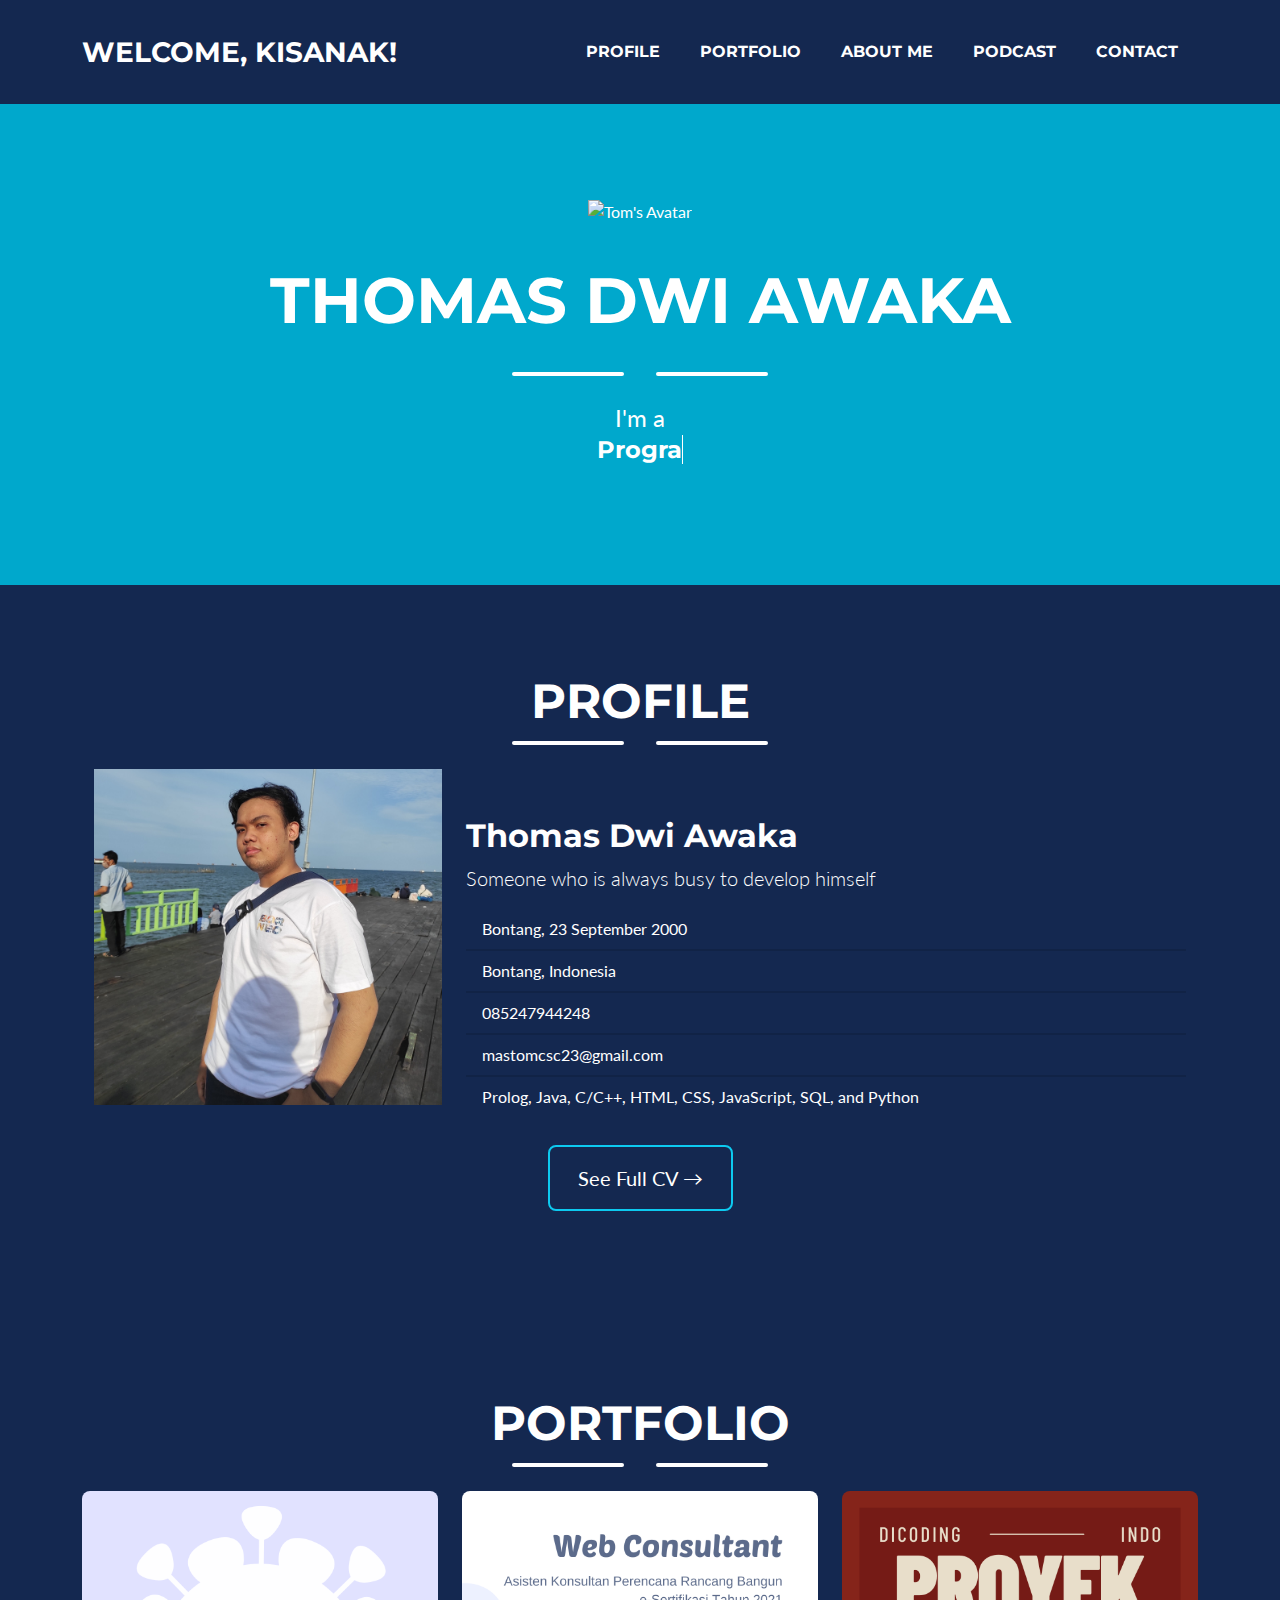
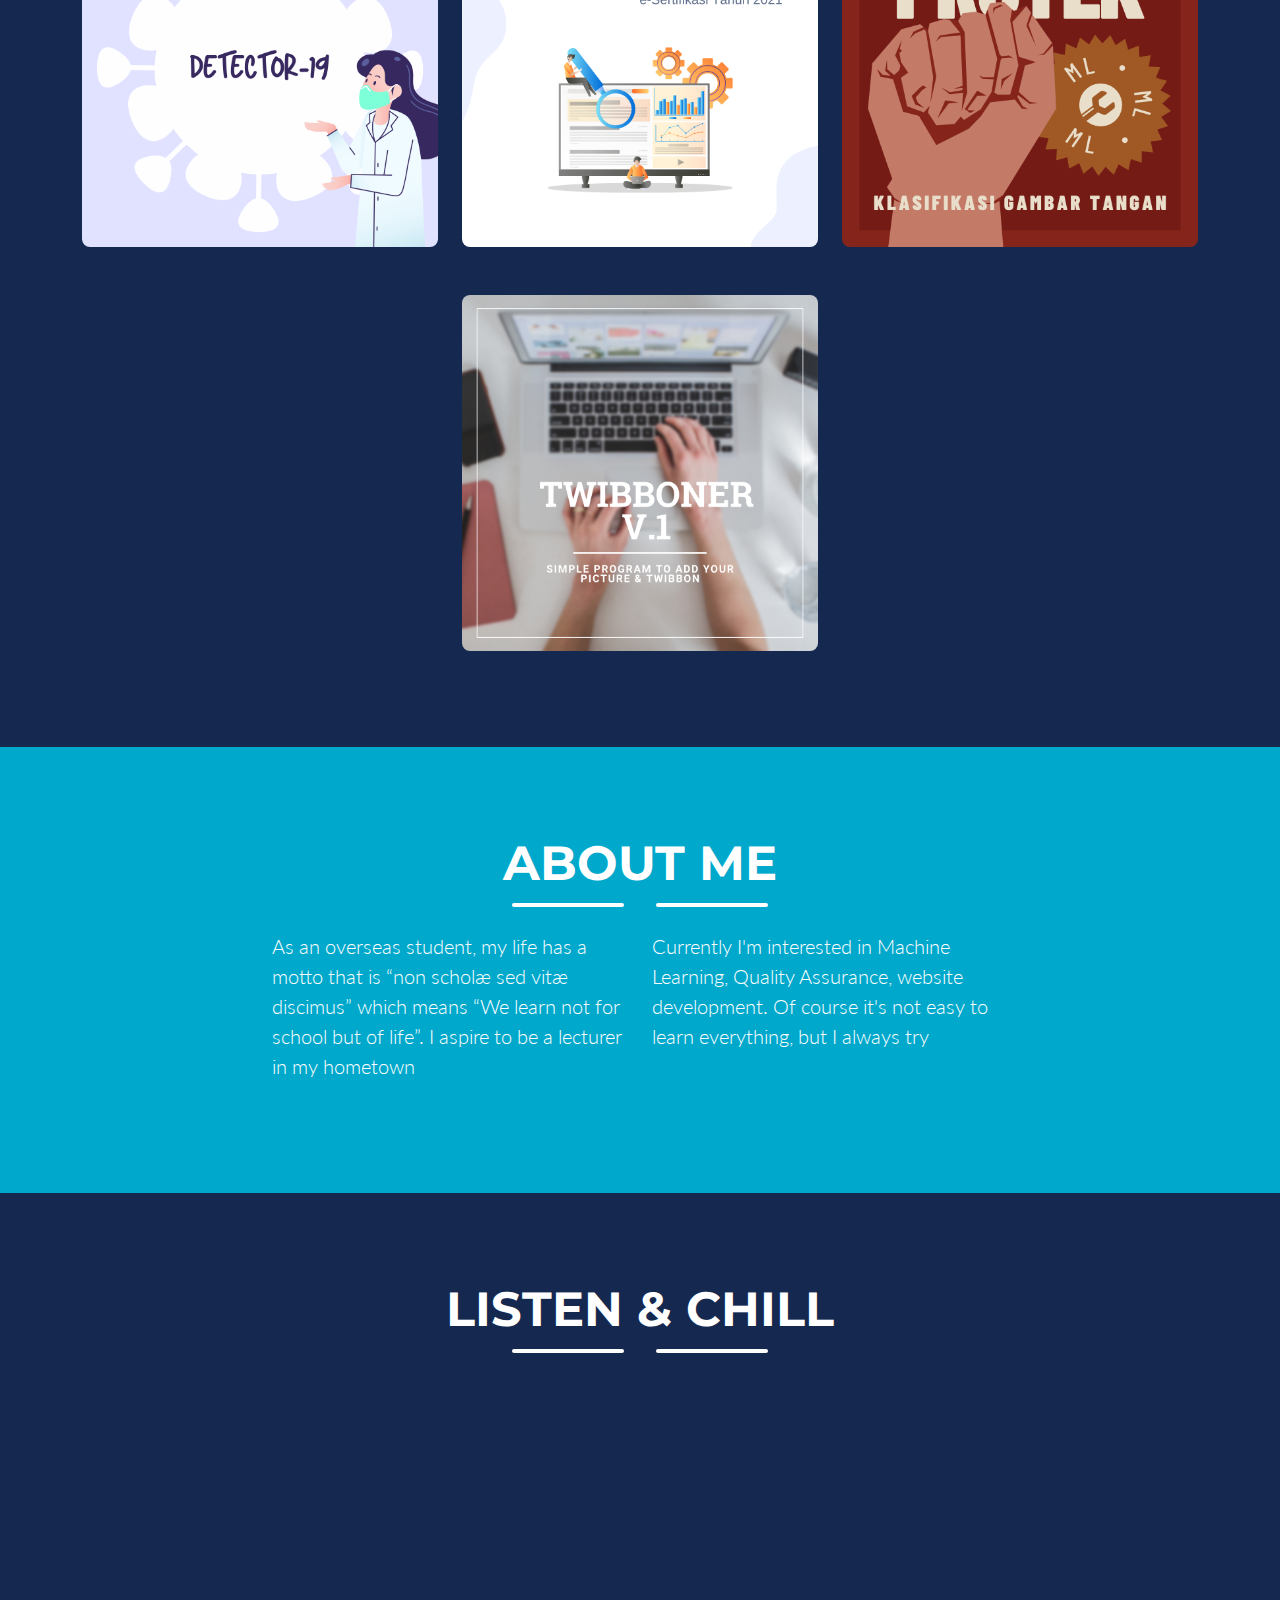
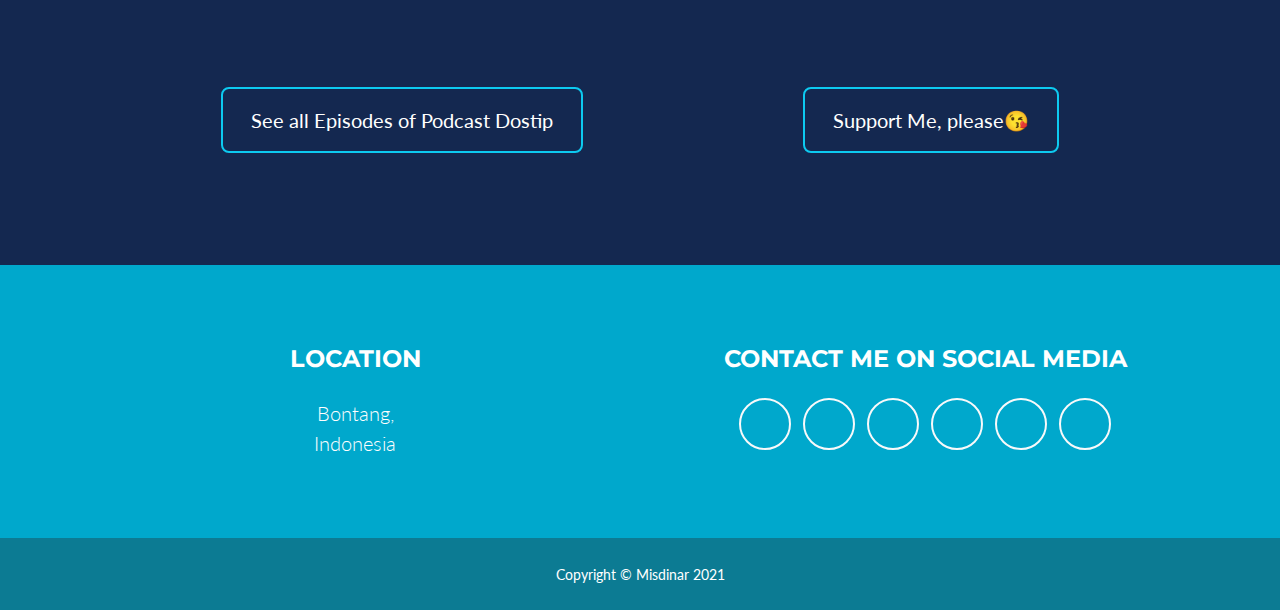
==== commit c1b7c929: "Update index.html" ====
--- a/index.html
+++ b/index.html
@@ -14,7 +14,7 @@
     <!-- Font Awesome icons (free version)-->
     <script src="https://use.fontawesome.com/releases/v5.15.1/js/all.js" crossorigin="anonymous"></script>
     <!-- linkedin -->
-    <script src="https://platform.linkedin.com/badges/js/profile.js" async defer type="text/javascript"></script>
+    <script src="https://www.w3schools.com/lib/w3.js"></script>
     <!-- Google fonts-->
     <link href="https://fonts.googleapis.com/css?family=Montserrat:400,700" rel="stylesheet" type="text/css"/>
     <link href="https://fonts.googleapis.com/css?family=Lato:400,700,400italic,700italic" rel="stylesheet" type="text/css"/>   
@@ -54,7 +54,7 @@
             <a
               title="Go to Thomas's Resume"
               class="nav-link py-3 px-0 px-lg-3 rounded js-scroll-trigger"
-              href="#resume"
+              href="#profile"
               >Profile</a
             >
           </li>
@@ -118,8 +118,8 @@
           </p>
         </div>
       </header>
-      <!-- Resume -->
-    <section class="page-section resume " id="resume">
+      <!-- profile -->
+    <section class="page-section resume " id="Profile">
         <div class="container px-4">
           <h2 class="page-section-heading text-center text-uppercase text-white mb-0">Profile</h2>
           <!-- Icon Divider-->
@@ -128,7 +128,7 @@
             <div class="divider-custom-icon"><i class="fas fa-star"></i></div>
             <div class="divider-custom-line"></div>
           </div>
-          <!-- Resume Content -->
+          <!-- profile Content -->
           <div class="row">
             <div class="col-lg-4 ml-4">
               <p class="lead text-center">
@@ -216,10 +216,8 @@
                         Support Me, please😘
                     </a>
                   </div>
-        </section>
-        <div w3-include-html="layouts\include\contact.html"></div>
-        <div w3-include-html="layouts\include\footer.html"></div>
-          <!-- Scroll to Top Button (Only visible on small and extra-small screen sizes)-->
+        </section>       
+         <!-- Scroll to Top Button (Only visible on small and extra-small screen sizes)-->
           <div class="scroll-to-top d-lg-none position-fixed">
             <a
               title="Go Up"
@@ -228,7 +226,9 @@
               ><i class="fa fa-chevron-up"></i
             ></a>
           </div>
+          <div w3-include-html="layouts\include\footer.html"></div>
           <div w3-include-html="layouts\include\models.html"></div>
+        
         <!-- Bootstrap core JS-->
         <script src="https://cdn.jsdelivr.net/npm/bootstrap@5.1.0/dist/js/bootstrap.bundle.min.js"></script>
         <!-- Core theme JS-->
@@ -244,4 +244,4 @@
         <script src="https://cdn.startbootstrap.com/sb-forms-latest.js"></script>  
         <script>includeHTML();</script>
   </body>
-</html>+</html>
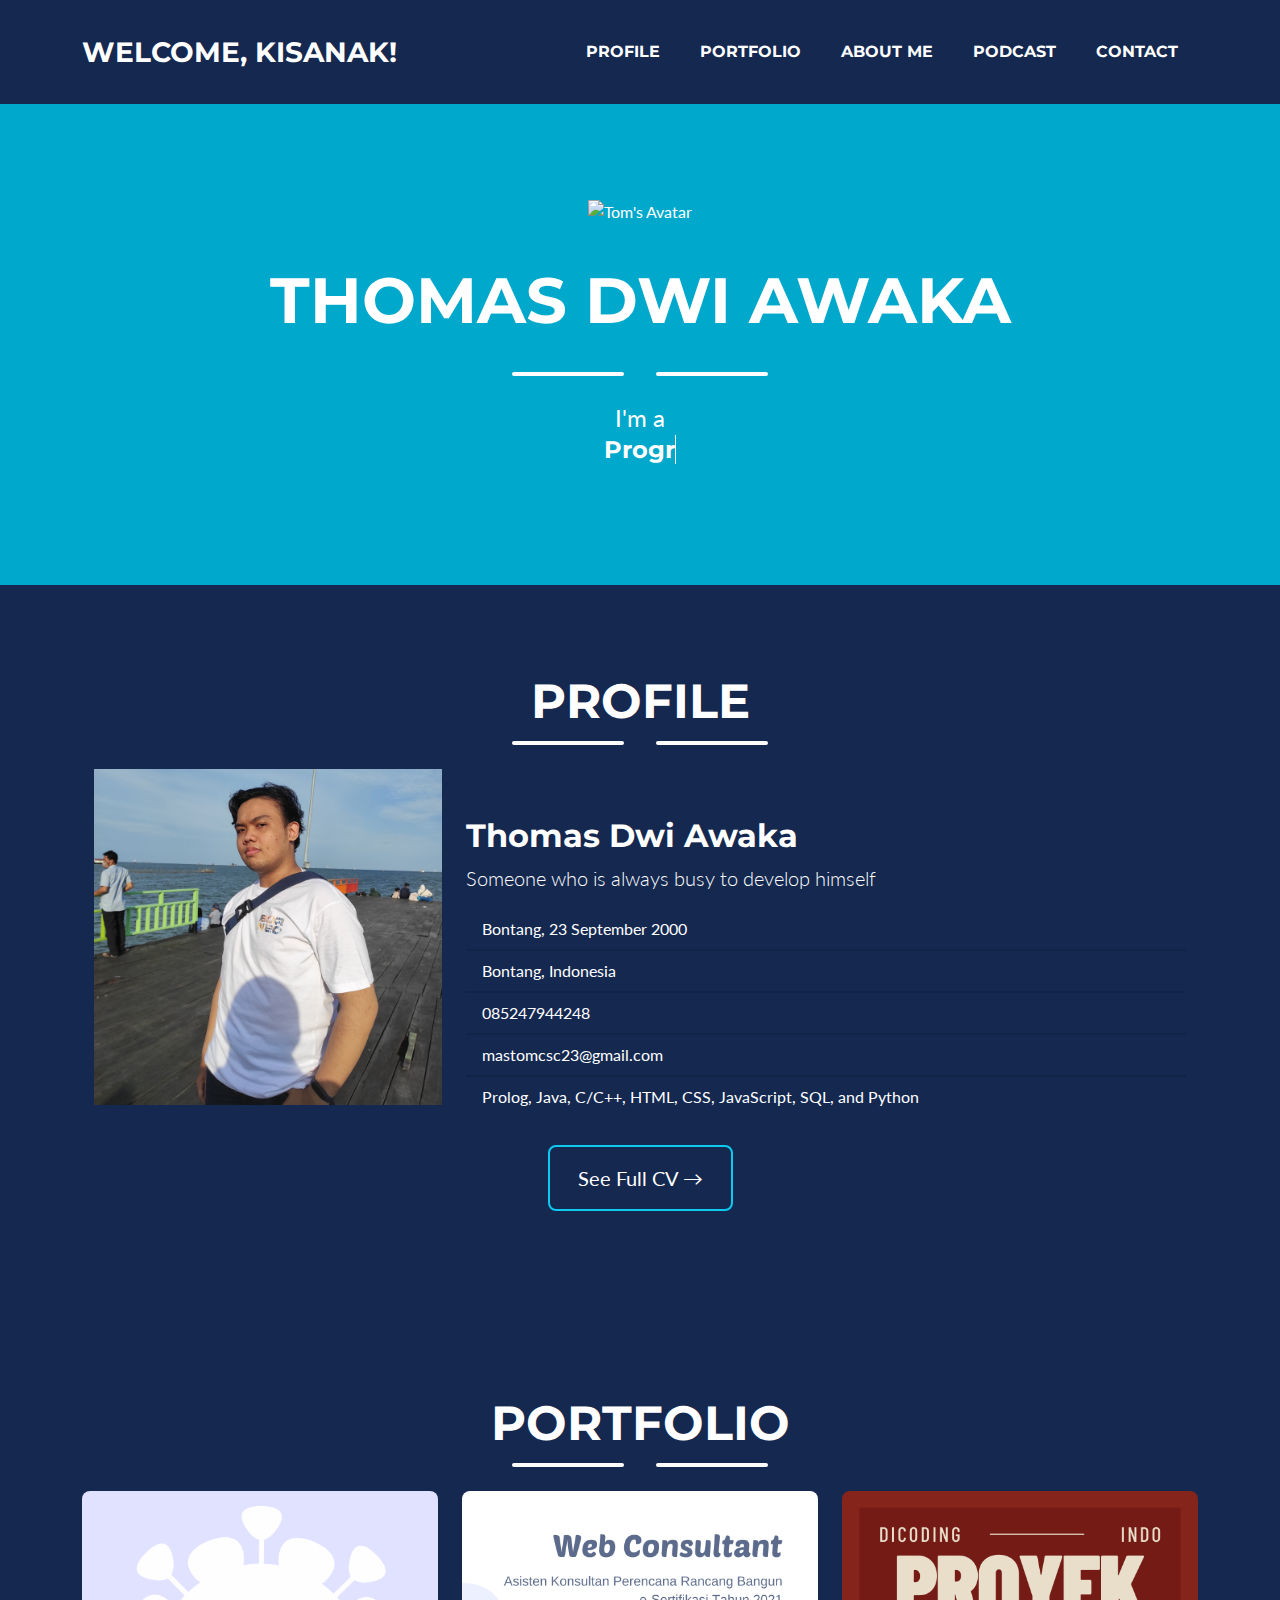
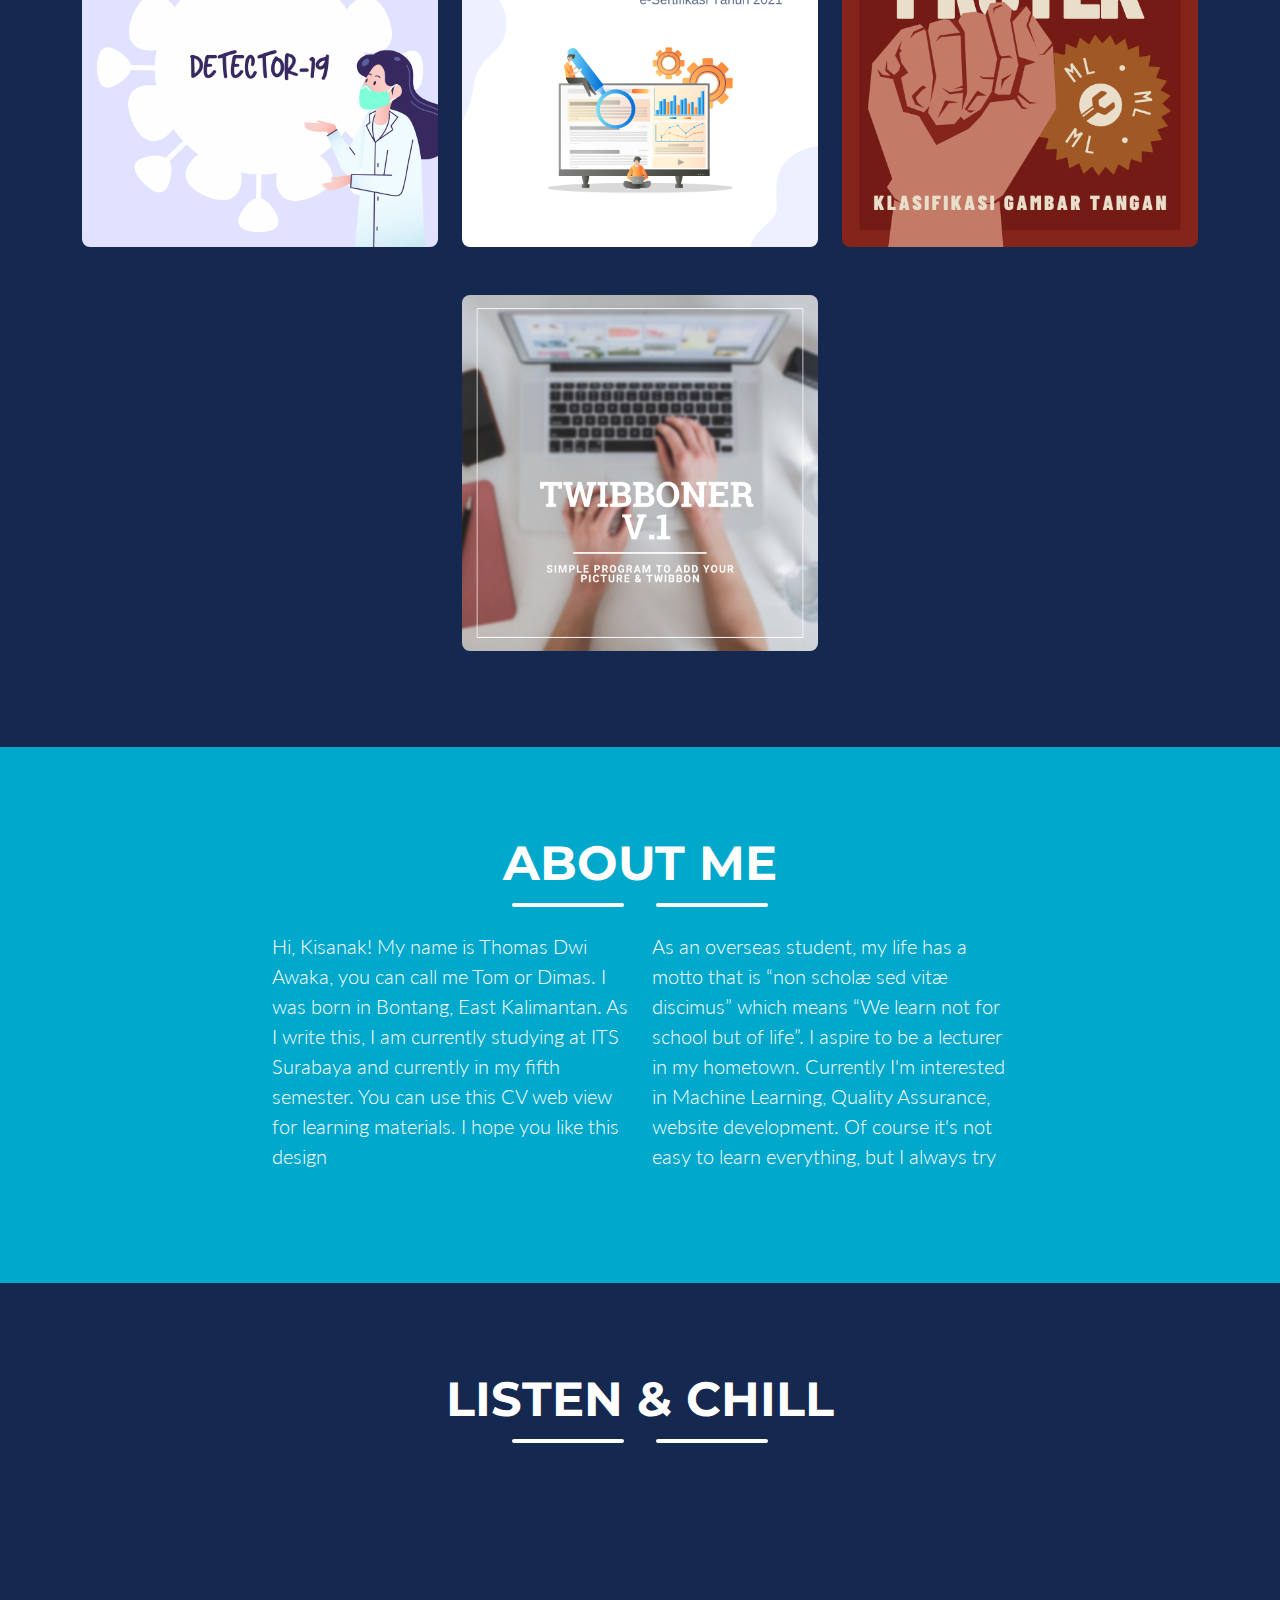
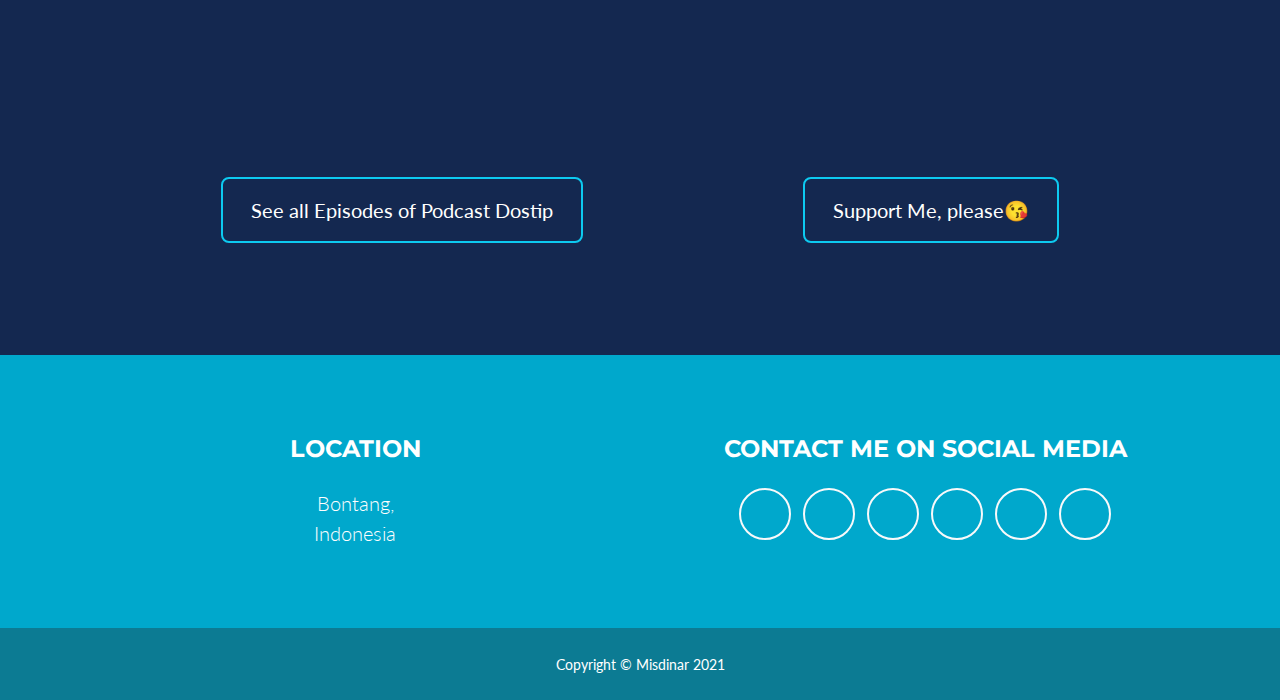
==== commit afb3b1ed: "Update index.html" ====
--- a/index.html
+++ b/index.html
@@ -119,7 +119,7 @@
         </div>
       </header>
       <!-- profile -->
-    <section class="page-section resume " id="Profile">
+    <section class="page-section resume " id="profile">
         <div class="container px-4">
           <h2 class="page-section-heading text-center text-uppercase text-white mb-0">Profile</h2>
           <!-- Icon Divider-->
@@ -162,10 +162,10 @@
           <!-- Resume Content Bottom -->
           <div class="text-center mt-4">
             <a
-              title="Go to Thomas's Full Resume"
+              title="Go to Thomas's Full CV"
               class="btn btn-xl btn-outline-info"
               target="_blank"
-              href="https://doc-0s-90-docs.googleusercontent.com/docs/securesc/21g2v60dr1fk3b7puao90du9ib5h8tqv/2ekp3b3m0sas65im3d2t9163jvv3j126/1630925775000/06122035603326800546/06122035603326800546/1DhWh7gKIkK2_9b6DF1jq4pu7aik1_f6t?e=download&authuser=0&nonce=gt4n34ant09ma&user=06122035603326800546&hash=ov8pbn7sobub1che7s2h38488sbu1uft">
+              href="https://drive.google.com/file/d/1KxglH9wbRoG3LR5unb5DTDimQyJOH2aD/view?usp=sharing">
               See Full CV &rarr;
             </a>
           </div>
@@ -186,8 +186,8 @@
                     </div>
                     <!-- About Section Content-->
                     <div class="row">
-                        <div class="col-lg-4 ms-auto"><p class="lead">As an overseas student, my life has a motto that is “non scholæ sed vitæ discimus” which means “We learn not for school but of life”. I aspire to be a lecturer in my hometown</p></div>
-                        <div class="col-lg-4 me-auto"><p class="lead">Currently I'm interested in Machine Learning, Quality Assurance, website development. Of course it's not easy to learn everything, but I always try</p></div>
+                        <div class="col-lg-4 ms-auto"><p class="lead text-justify">Hi, Kisanak! My name is Thomas Dwi Awaka, you can call me Tom or Dimas. I was born in Bontang, East Kalimantan. As I write this, I am currently studying at ITS Surabaya and currently in my fifth semester. You can use this CV web view for learning materials. I hope you like this design</p></div>
+                        <div class="col-lg-4 me-auto"><p class="lead text-justify">As an overseas student, my life has a motto that is “non scholæ sed vitæ discimus” which means “We learn not for school but of life”. I aspire to be a lecturer in my hometown. Currently I'm interested in Machine Learning, Quality Assurance, website development. Of course it's not easy to learn everything, but I always try</p></div>
                     </div>
                 </div>
             </section>
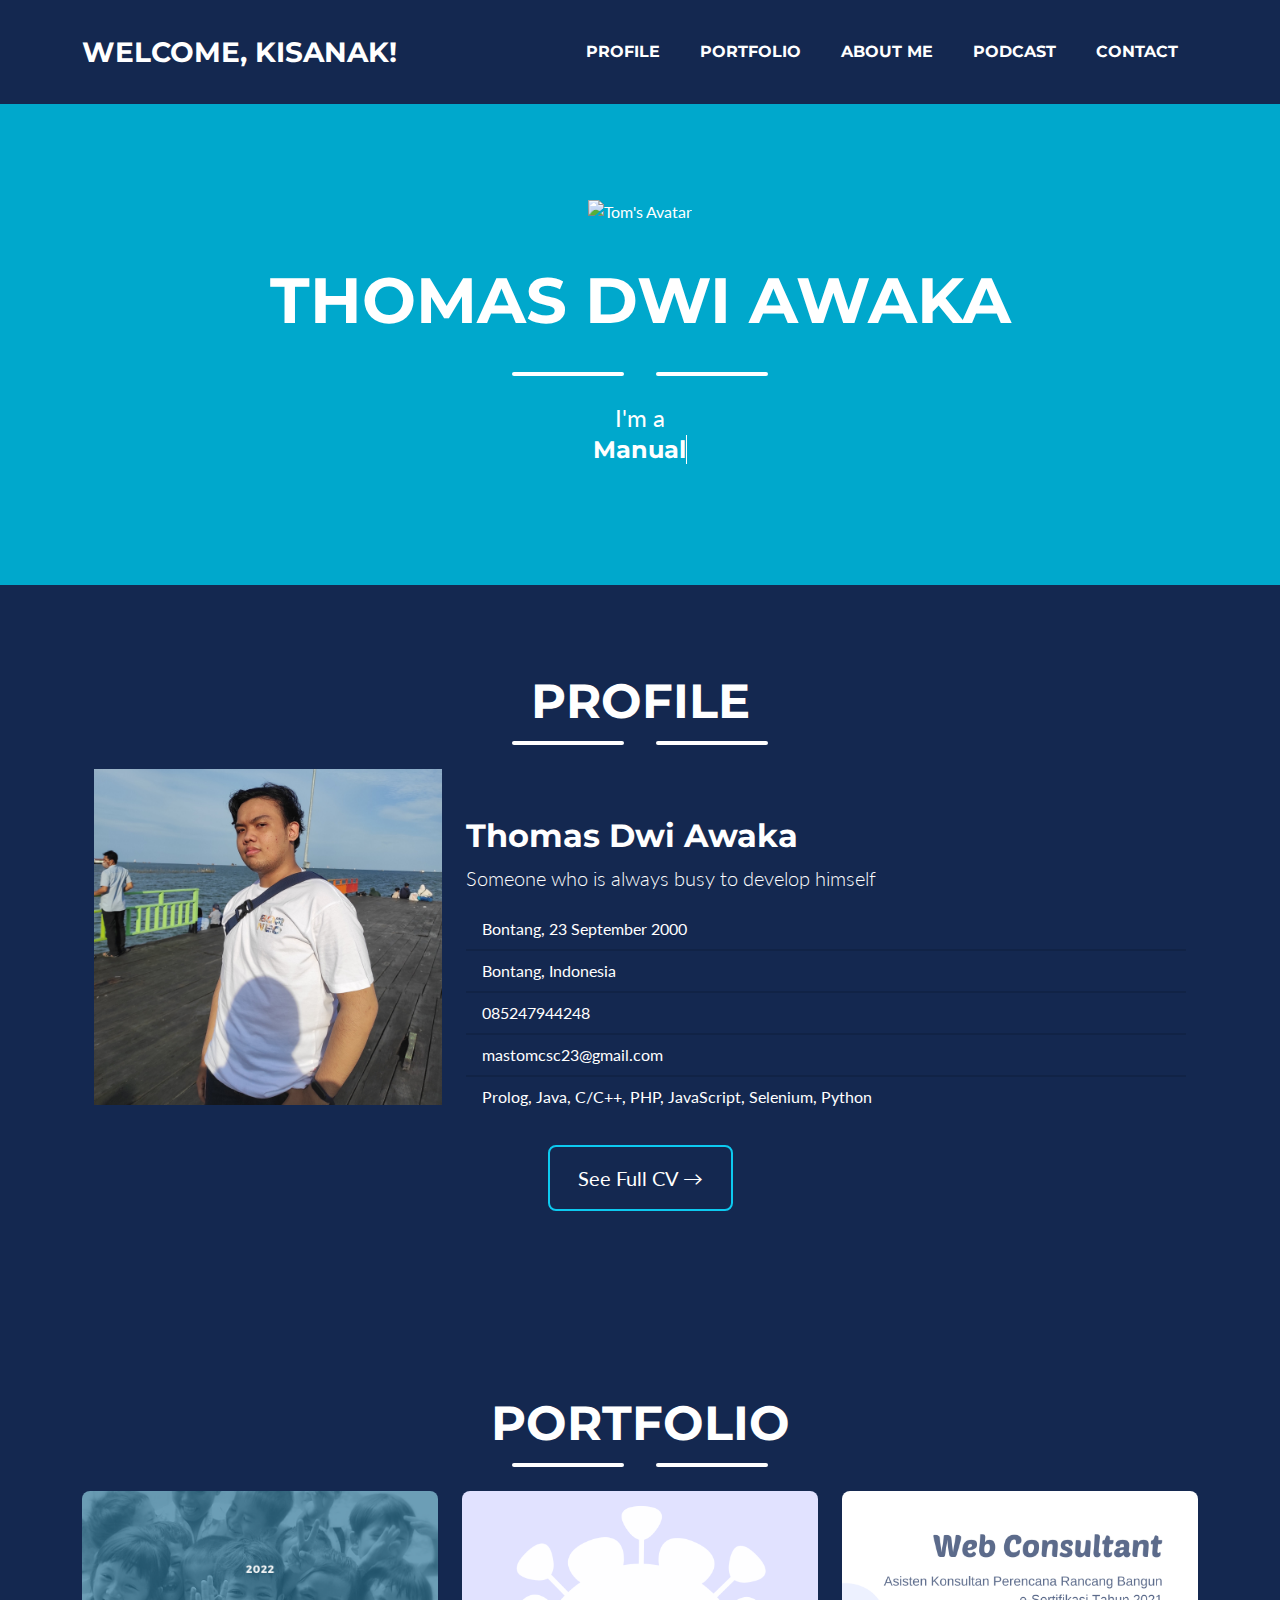
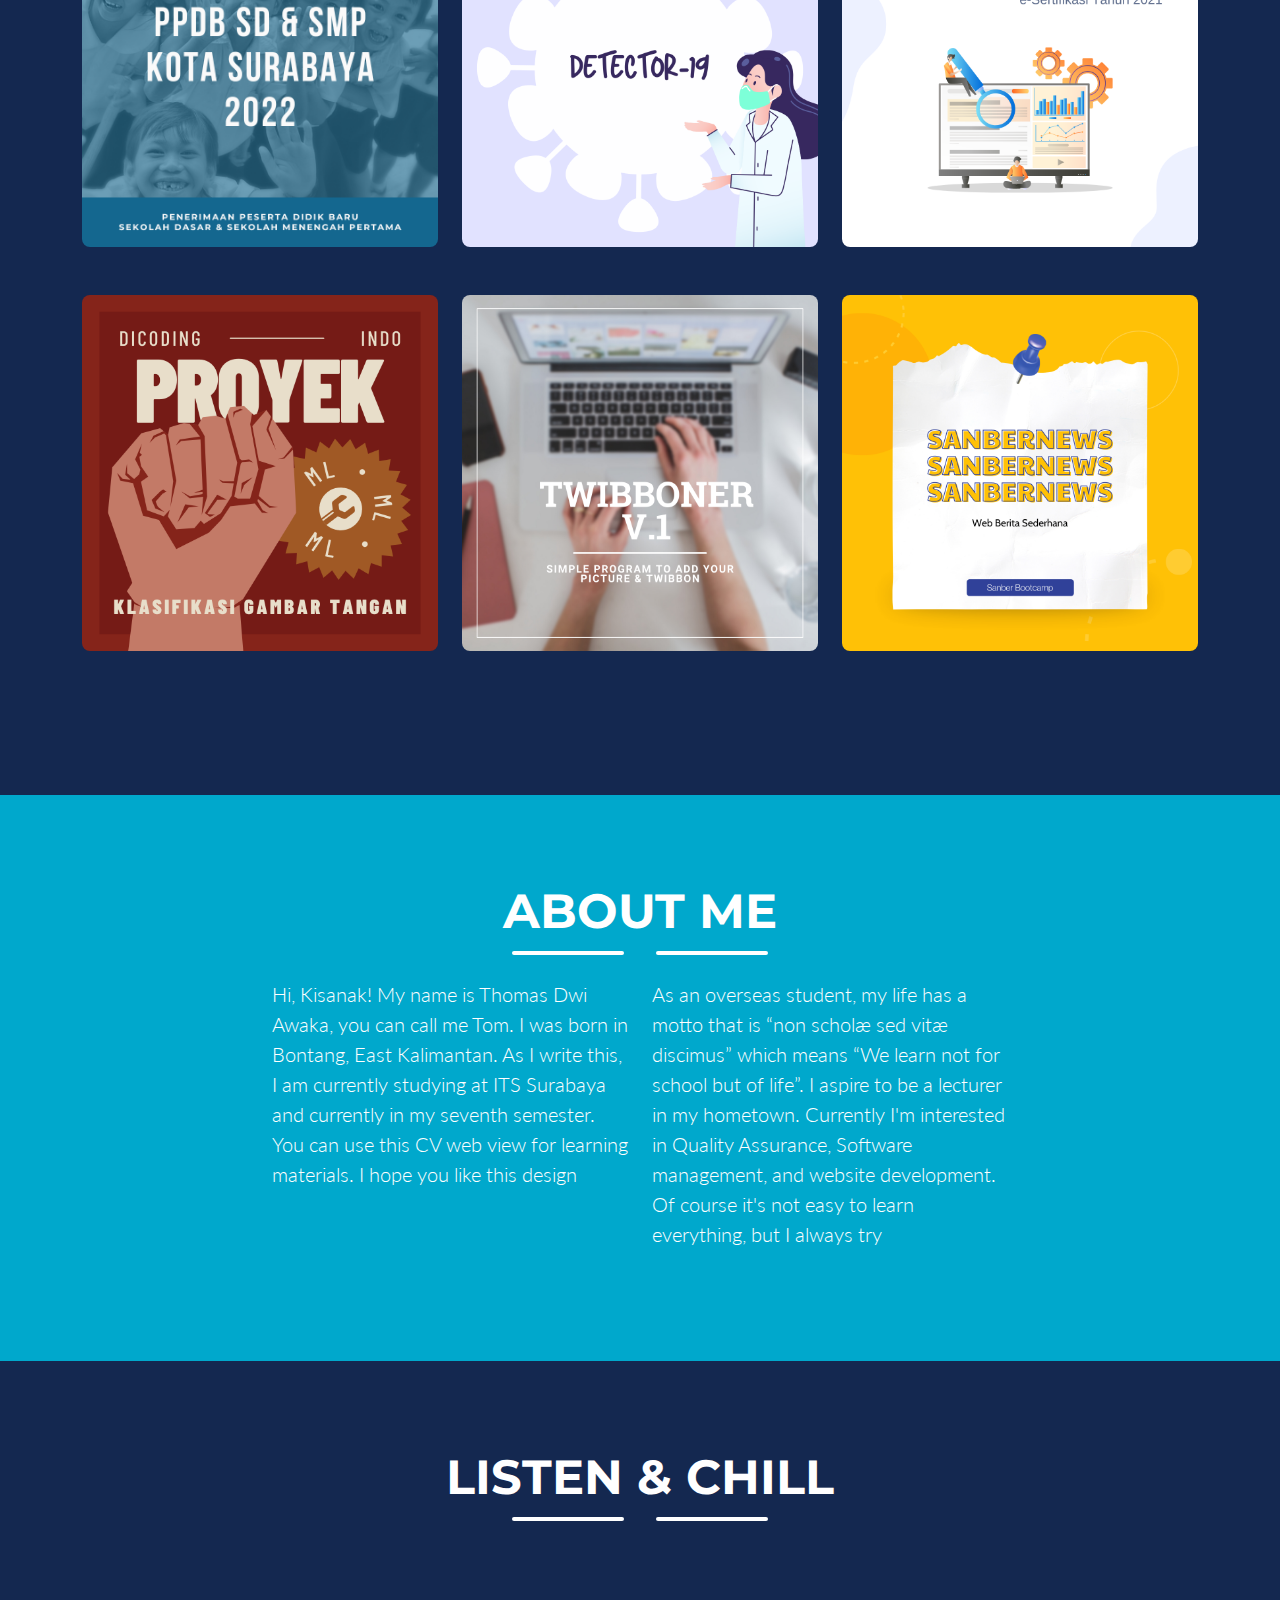
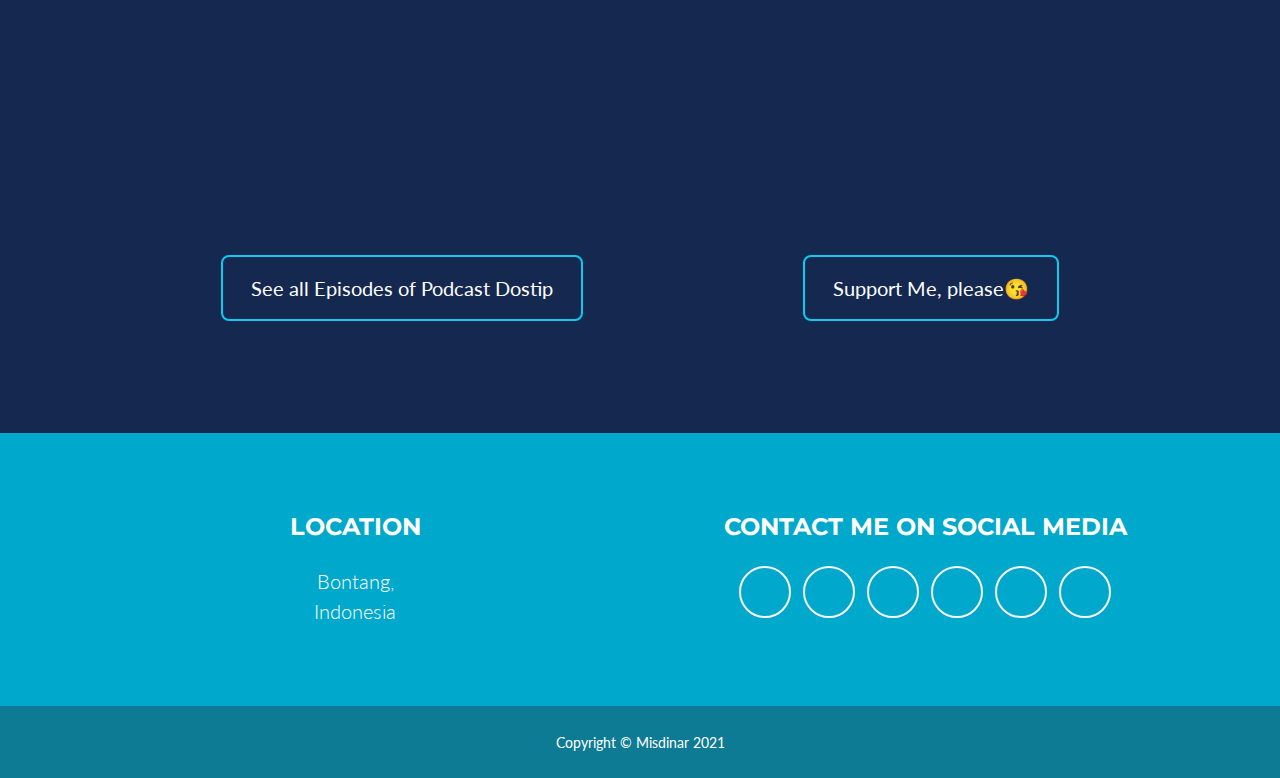
==== commit c50a5514: "Update: portfolio and about me" ====
--- a/index.html
+++ b/index.html
@@ -105,6 +105,7 @@
             <div class="divider-custom-line"></div>
             <div class="divider-custom-icon"><i class="fas fa-star"></i></div>
             <div class="divider-custom-icon"><i class="fas fa-star"></i></div>
+            <div class="divider-custom-icon"><i class="fas fa-star"></i></div>
             <div class="divider-custom-line"></div>
           </div>
           <!-- Masthead Subheading-->
@@ -112,7 +113,7 @@
         
           <p class="masthead-subheading font-weight-light mb-0 ">
             I'm a
-            <h4 class="typewrite " data-period="1000" data-type='[ "Programmer", " Junior Web Developer", "Quality Assuerance", "Podcaster" ]'>
+            <h4 class="typewrite " data-period="1000" data-type='[ "Manual Tester", "Software Quality Assurance", "Mixologist Enthusiast" ]'>
                 <span class="wrap"></span>
             </h4>
           </p>
@@ -125,6 +126,8 @@
           <!-- Icon Divider-->
           <div class="divider-custom divider-light">
             <div class="divider-custom-line"></div>
+            <div class="divider-custom-icon"><i class="fas fa-star"></i></div>
+            <div class="divider-custom-icon"><i class="fas fa-star"></i></div>
             <div class="divider-custom-icon"><i class="fas fa-star"></i></div>
             <div class="divider-custom-line"></div>
           </div>
@@ -148,13 +151,13 @@
                   <i class="fas fa-map-marker-alt"></i> Bontang, Indonesia
                 </li>
                 <li class="list-group-item list-group-item-dark text-white">
-                  <i class="fas fa-mobile-alt"></i> 085247944248
+                  <i class="fas fa-mobile-alt"> </i> <a href="wa.me/62847944248" style="text-decoration: none; color: white">085247944248</a>
                 </li>
                 <li class="list-group-item list-group-item-dark text-white">
                   <i class="fas fa-envelope"></i> mastomcsc23@gmail.com
                 </li>
                 <li class="list-group-item list-group-item-dark text-white">
-                    <i class="fas fa-code"></i> Prolog, Java, C/C++, HTML, CSS, JavaScript, SQL, and Python
+                    <i class="fas fa-code"></i> Prolog, Java, C/C++, PHP, JavaScript, Selenium, Python
                   </li>
               </ul>
             </div>
@@ -165,7 +168,7 @@
               title="Go to Thomas's Full CV"
               class="btn btn-xl btn-outline-info"
               target="_blank"
-              href="https://drive.google.com/file/d/1KxglH9wbRoG3LR5unb5DTDimQyJOH2aD/view?usp=sharing">
+              href="https://drive.google.com/file/d/14NkrD9PbvHiG0g07oiS_lwpvoA9LGLzh/view?usp=sharing">
               See Full CV &rarr;
             </a>
           </div>
@@ -182,12 +185,14 @@
                     <div class="divider-custom divider-light">
                         <div class="divider-custom-line"></div>
                         <div class="divider-custom-icon"><i class="fas fa-star"></i></div>
+                        <div class="divider-custom-icon"><i class="fas fa-star"></i></div>
+                        <div class="divider-custom-icon"><i class="fas fa-star"></i></div>
                         <div class="divider-custom-line"></div>
                     </div>
                     <!-- About Section Content-->
                     <div class="row">
-                        <div class="col-lg-4 ms-auto"><p class="lead text-justify">Hi, Kisanak! My name is Thomas Dwi Awaka, you can call me Tom or Dimas. I was born in Bontang, East Kalimantan. As I write this, I am currently studying at ITS Surabaya and currently in my fifth semester. You can use this CV web view for learning materials. I hope you like this design</p></div>
-                        <div class="col-lg-4 me-auto"><p class="lead text-justify">As an overseas student, my life has a motto that is “non scholæ sed vitæ discimus” which means “We learn not for school but of life”. I aspire to be a lecturer in my hometown. Currently I'm interested in Machine Learning, Quality Assurance, website development. Of course it's not easy to learn everything, but I always try</p></div>
+                        <div class="col-lg-4 ms-auto"><p class="lead text-justify">Hi, Kisanak! My name is Thomas Dwi Awaka, you can call me Tom. I was born in Bontang, East Kalimantan. As I write this, I am currently studying at ITS Surabaya and currently in my seventh semester. You can use this CV web view for learning materials. I hope you like this design</p></div>
+                        <div class="col-lg-4 me-auto"><p class="lead text-justify">As an overseas student, my life has a motto that is “non scholæ sed vitæ discimus” which means “We learn not for school but of life”. I aspire to be a lecturer in my hometown. Currently I'm interested in Quality Assurance, Software management, and website development. Of course it's not easy to learn everything, but I always try</p></div>
                     </div>
                 </div>
             </section>
